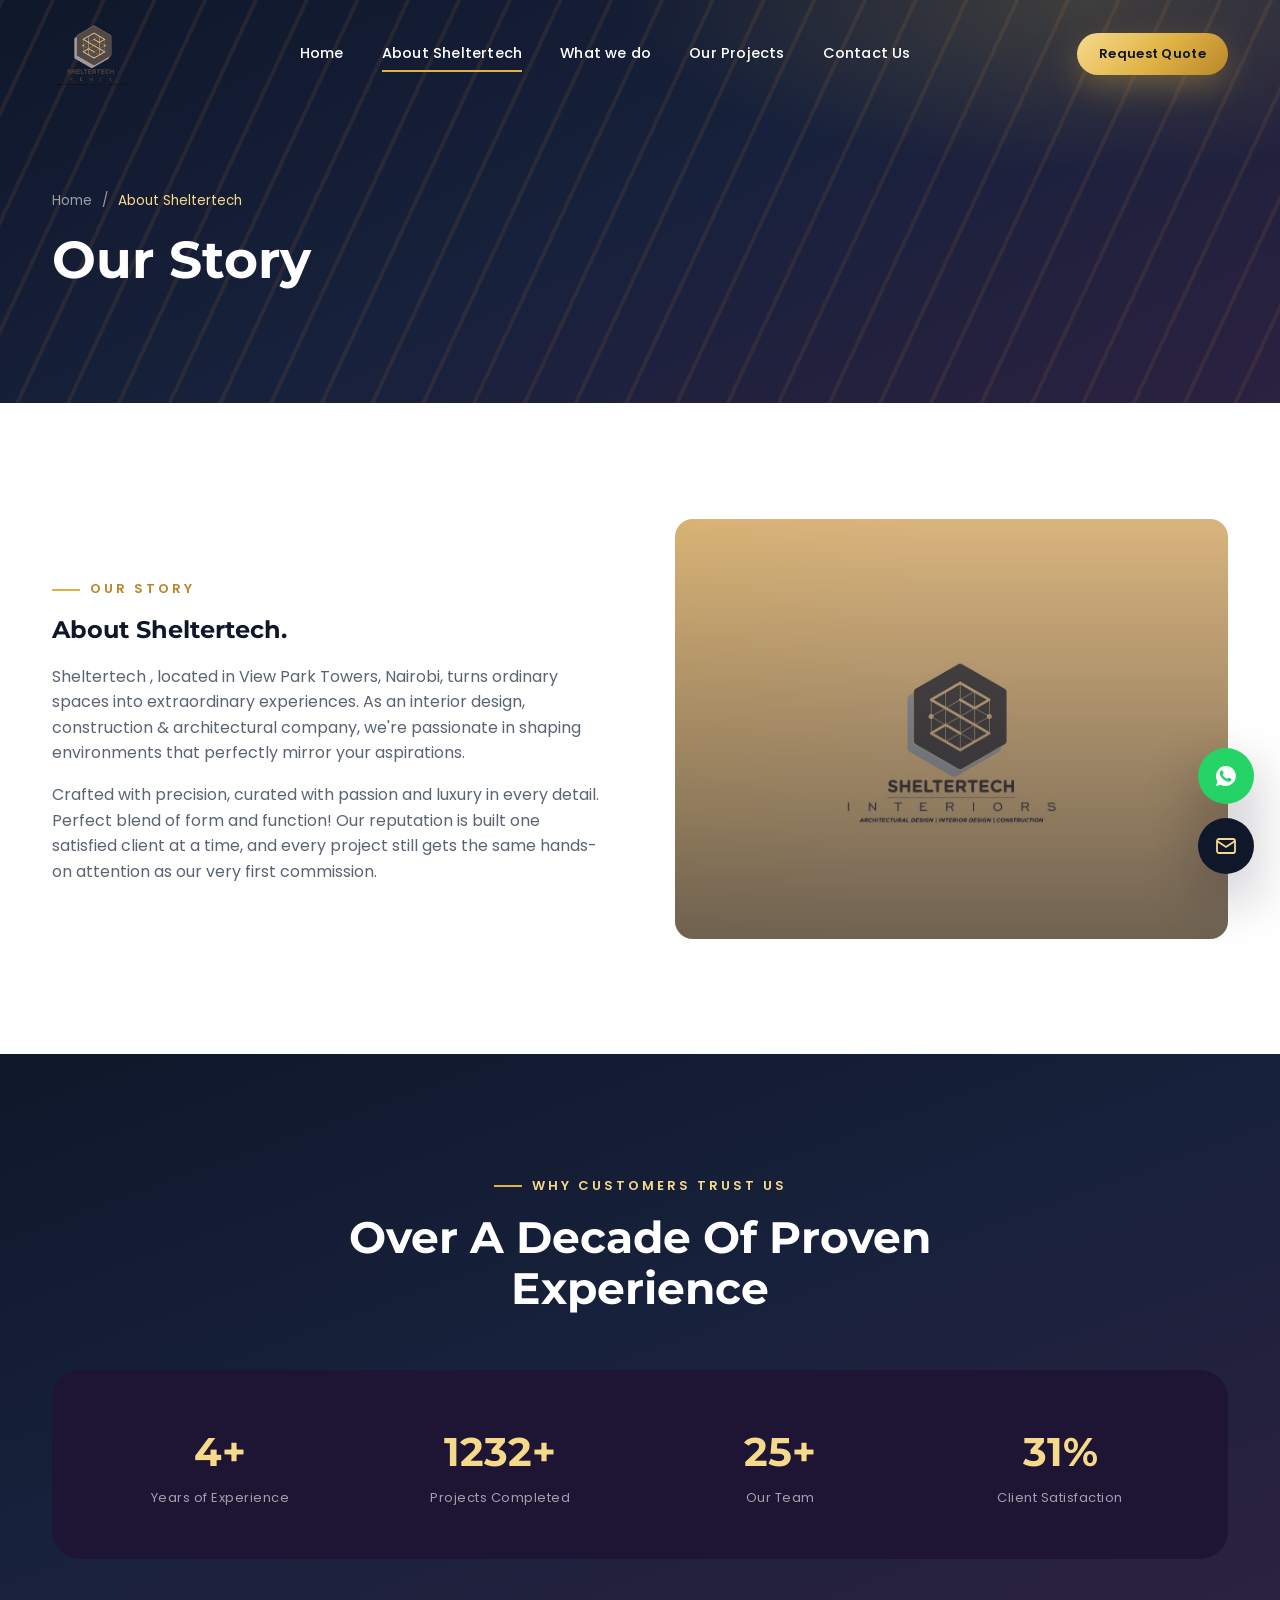
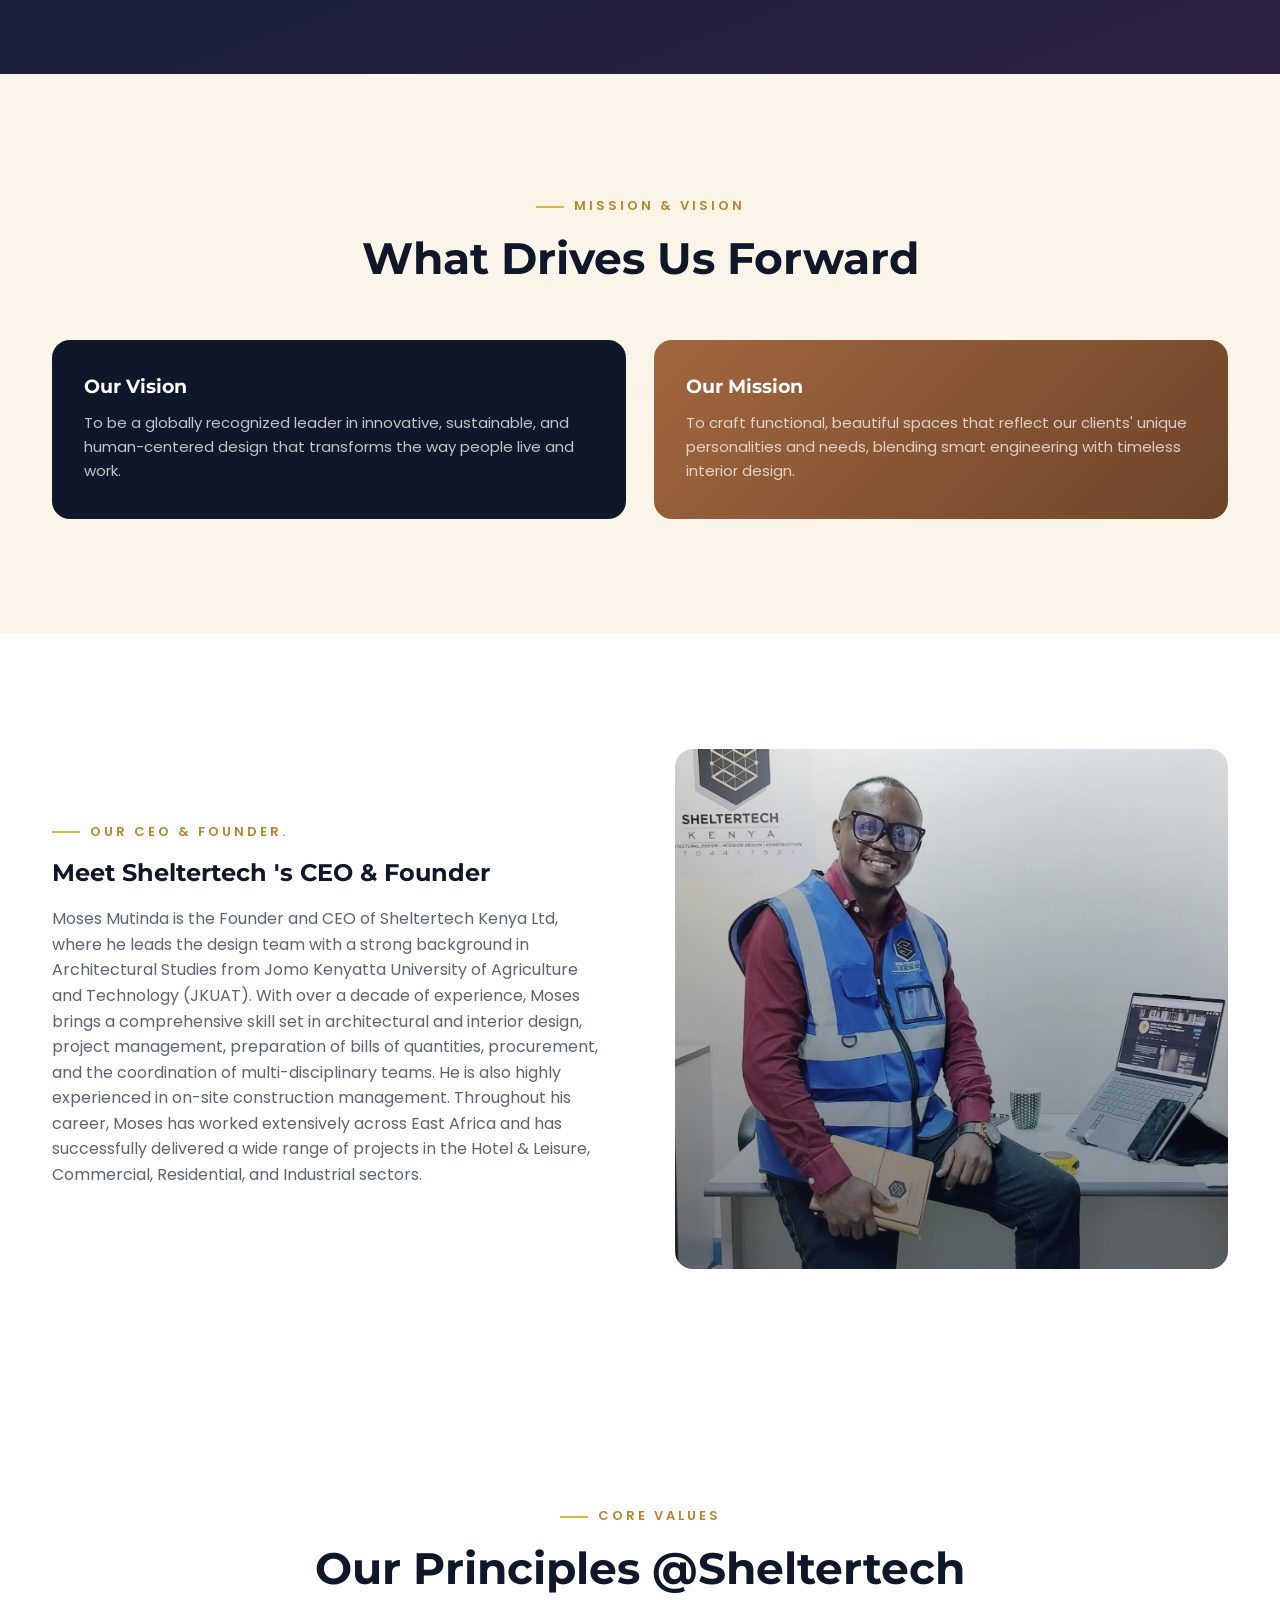
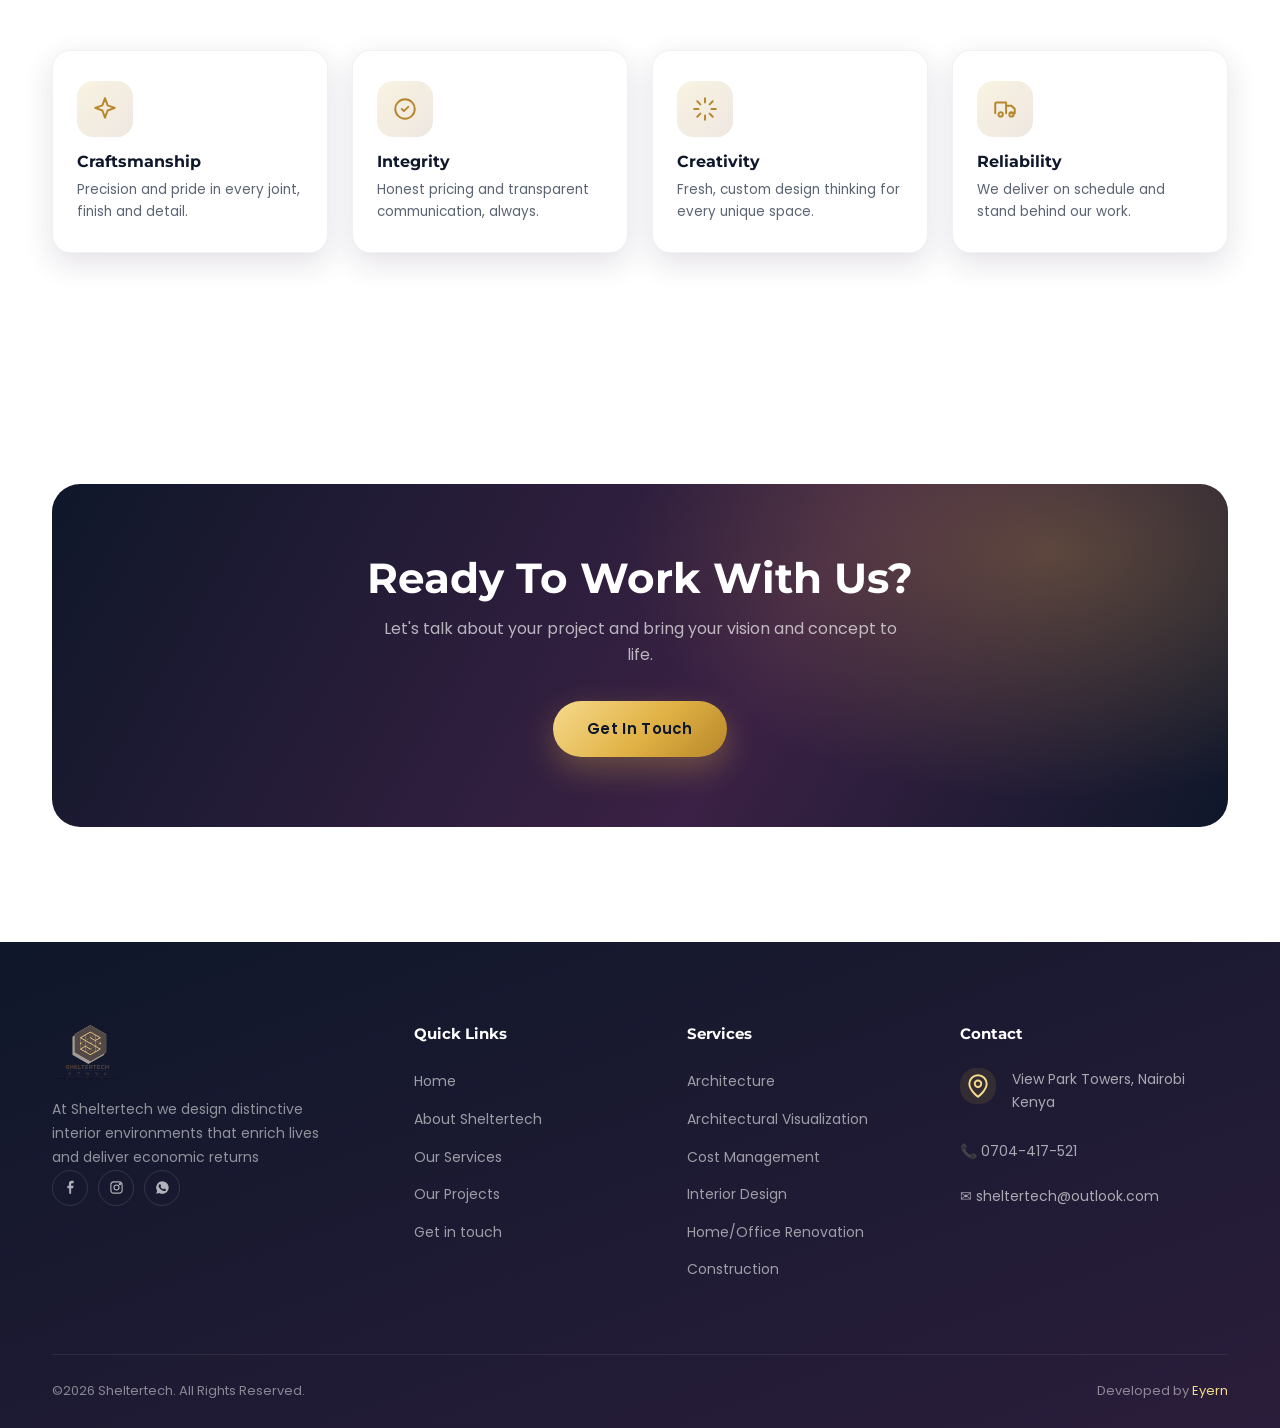
==== about.html @ 9894ec50 "initial commit" ====
<!DOCTYPE html>
<html lang="en">

<head>
  <meta charset="UTF-8">
  <meta name="viewport" content="width=device-width, initial-scale=1.0">
  <title>About Us | Sheltertech Kenya.</title>
  <meta name="description" content="Learn the story, mission, vision and values behind Sheltertech.">
  <link rel="icon" type="image/svg+xml" href="images/logo.png">
  <link rel="preconnect" href="https://fonts.googleapis.com">
  <link
    href="https://fonts.googleapis.com/css2?family=Montserrat:wght@500;600;700;800&family=Poppins:wght@300;400;500;600;700&display=swap"
    rel="stylesheet">
  <link rel="stylesheet" href="style.css">
  <link rel="stylesheet" href="responsive.css">
</head>

<body>

  <div id="preloader" aria-hidden="true">
    <div class="loader-mark"></div>
  </div>

  <!-- HEADER -->
  <header class="site-header">
    <div class="container nav-wrap">
      <a href="index.html" class="brand" aria-label="Sheltertech home">
        <img src="images/logo.png" alt="" class="logo-full">
        <img src="images/logo.png" alt="Sheltertech" class="logo-light">
      </a>
      <nav class="nav-links" id="navLinks">
        <a href="index.html">Home</a>
        <a href="about.html">About Sheltertech</a>
        <a href="services.html">What we do</a>
        <a href="projects.html">Our Projects</a>
        <a href="contact.html">Contact Us</a>
      </nav>
      <div class="nav-cta">
        <a href="contact.html#order" class="btn btn-primary btn-sm">Request Quote</a>
        <button class="hamburger" id="hamburger" aria-label="Toggle menu" aria-expanded="false">
          <span></span><span></span><span></span>
        </button>
      </div>
    </div>
  </header>

  <section class="page-hero">
    <div class="container">
      <div class="breadcrumb"><a href="index.html">Home</a> / <span class="accent">About Sheltertech</span></div>
      <h1>Our Story</h1>
    </div>
  </section>


  <section class="section">
    <div class="container story-grid">
      <div class="reveal">
        <span class="eyebrow">Our Story</span>
        <h2 style="margin-bottom:20px;">About Sheltertech.</h2>
        <p style="color:var(--text-muted);margin-bottom:16px;">Sheltertech , located in View Park Towers, Nairobi, turns
          ordinary spaces into extraordinary experiences. As an interior design, construction & architectural company,
          we're passionate in shaping environments that perfectly mirror your aspirations.
        </p>
        <p style="color:var(--text-muted);">Crafted with precision, curated with passion and luxury in every detail.
          Perfect blend of form and function! Our reputation is built one satisfied client at a time, and every project
          still gets the same hands-on attention as our very first commission.</p>
      </div>
      <div class="reveal reveal-delay-1">
        <div class="tile photo" style="height:420px;background-image:url('images/sheltertech.jpg')">
        </div>
      </div>
    </div>
  </section>

  <section class="section section-dark">
    <div class="container">
      <div class="section-head center">
        <span class="eyebrow">Why Customers Trust Us</span>
        <h2>Over A Decade Of Proven Experience</h2>
      </div>
      <div class="stats-strip">
        <div class="stat"><b data-counter="15" data-suffix="+">0</b><span>Years of Experience</span></div>
        <div class="stat"><b data-counter="3850" data-suffix="+">0</b><span>Projects Completed</span></div>
        <div class="stat"><b data-counter="80" data-suffix="+">0</b><span>Our Team</span></div>
        <div class="stat"><b data-counter="99" data-suffix="%">0</b><span>Client Satisfaction</span></div>
      </div>
    </div>
  </section>

  <section class="section section-light">
    <div class="container">
      <div class="section-head center">
        <span class="eyebrow">Mission &amp; Vision</span>
        <h2>What Drives Us Forward</h2>
      </div>
      <div class="mv-grid">
        <div class="mv-card mission reveal">
          <h3>Our Vision</h3>
          <p>To be a globally recognized leader in innovative, sustainable, and human-centered design that transforms
            the way people live and work.</p>
        </div>
        <div class="mv-card vision reveal reveal-delay-1">
          <h3>Our Mission</h3>
          <p>To craft functional, beautiful spaces that reflect our clients' unique personalities and needs, blending
            smart engineering with timeless interior design.</p>
        </div>
      </div>
    </div>
  </section>

  <section class="section">
    <div class="container story-grid">
      <div class="reveal">
        <span class="eyebrow">Our CEO & Founder.</span>
        <h2 style="margin-bottom:20px;">Meet Sheltertech 's CEO & Founder</h2>
        <p style="color:var(--text-muted);margin-bottom:16px;">Moses Mutinda is the Founder and CEO of Sheltertech Kenya
          Ltd, where he leads the design team with a strong background in Architectural Studies from Jomo Kenyatta
          University of Agriculture and Technology (JKUAT). With over a decade of experience, Moses brings a
          comprehensive skill set in architectural and interior design, project management, preparation of bills of
          quantities, procurement, and the coordination of multi-disciplinary teams. He is also highly experienced in
          on-site construction management. Throughout his career, Moses has worked extensively across East Africa and
          has successfully delivered a wide range of projects in the Hotel & Leisure, Commercial, Residential, and
          Industrial sectors.
        </p>
      </div>
      <div class="reveal reveal-delay-1">
        <div class="tile photo" style="height:520px;background-image:url('images/ceo-1.jpg')">
        </div>
      </div>
    </div>
  </section>

  <section class="section">
    <div class="container">
      <div class="section-head center">
        <span class="eyebrow">Core Values</span>
        <h2>Our Principles @Sheltertech</h2>
      </div>
      <div class="values-grid">
        <div class="value-card reveal">
          <div class="why-icon"><svg viewBox="0 0 24 24" fill="none" stroke="currentColor" stroke-width="1.8"
              stroke-linecap="round" stroke-linejoin="round">
              <path d="M12 2l2.4 6.6L21 11l-6.6 2.4L12 20l-2.4-6.6L3 11l6.6-2.4z" />
            </svg></div>
          <h4>Craftsmanship</h4>
          <p>Precision and pride in every joint, finish and detail.</p>
        </div>
        <div class="value-card reveal reveal-delay-1">
          <div class="why-icon"><svg viewBox="0 0 24 24" fill="none" stroke="currentColor" stroke-width="1.8"
              stroke-linecap="round" stroke-linejoin="round">
              <circle cx="12" cy="12" r="9" />
              <path d="M9 12l2 2 4-4" />
            </svg></div>
          <h4>Integrity</h4>
          <p>Honest pricing and transparent communication, always.</p>
        </div>
        <div class="value-card reveal reveal-delay-2">
          <div class="why-icon"><svg viewBox="0 0 24 24" fill="none" stroke="currentColor" stroke-width="1.8"
              stroke-linecap="round" stroke-linejoin="round">
              <path
                d="M12 2v4M12 18v4M4.9 4.9l2.8 2.8M16.3 16.3l2.8 2.8M2 12h4M18 12h4M4.9 19.1l2.8-2.8M16.3 7.7l2.8-2.8" />
            </svg></div>
          <h4>Creativity</h4>
          <p>Fresh, custom design thinking for every unique space.</p>
        </div>
        <div class="value-card reveal">
          <div class="why-icon"><svg viewBox="0 0 24 24" fill="none" stroke="currentColor" stroke-width="1.8"
              stroke-linecap="round" stroke-linejoin="round">
              <path
                d="M3 16V7a1 1 0 0 1 1-1h9v10M14 9h4l3 3v4h-3M8 19a2 2 0 1 0 0-4 2 2 0 0 0 0 4zM18 19a2 2 0 1 0 0-4 2 2 0 0 0 0 4z" />
            </svg></div>
          <h4>Reliability</h4>
          <p>We deliver on schedule and stand behind our work.</p>
        </div>
      </div>
    </div>
  </section>

  <section class="section">
    <div class="container">
      <div class="cta-banner reveal-zoom">
        <h2>Ready To Work With Us?</h2>
        <p>Let's talk about your project and bring your vision and concept to life.</p>
        <a href="contact.html" class="btn btn-primary">Get In Touch</a>
      </div>
    </div>
  </section>

  <!-- FOOTER -->
  <footer class="site-footer">
    <div class="container">
      <div class="footer-grid">
        <div class="footer-about">
          <img src="images/logo.png" alt="Sheltertech">
          <p>At Sheltertech we design distinctive interior environments that enrich lives and deliver economic returns
          </p>
          <div class="footer-social">
            <a href="https://www.facebook.com/sheltertechkenya/" aria-label="Facebook"><svg viewBox="0 0 24 24" fill="currentColor">
                <path d="M13 22v-9h3l1-4h-4V7c0-1 .3-2 2-2h2V1h-3c-3 0-4.5 2-4.5 4.5V9H7v4h3v9z" />
              </svg></a>
            <a href="https://www.instagram.com/sheltertech_interiors/" aria-label="Instagram"><svg viewBox="0 0 24 24" fill="none" stroke="currentColor"
                stroke-width="1.8">
                <rect x="3" y="3" width="18" height="18" rx="5" />
                <circle cx="12" cy="12" r="4" />
                <circle cx="17.5" cy="6.5" r="1" />
              </svg></a>
            <a href="https://wa.me/254704417521" aria-label="WhatsApp"><svg viewBox="0 0 24 24" fill="currentColor">
                <path
                  d="M12 2a10 10 0 0 0-8.5 15.3L2 22l4.9-1.3A10 10 0 1 0 12 2zm5.6 14.2c-.2.7-1.4 1.3-2 1.4-.5.1-1.2.1-1.9-.1-.4-.1-1-.3-1.7-.6-3-1.3-4.9-4.3-5-4.5-.2-.2-1.2-1.6-1.2-3 0-1.4.7-2.1 1-2.4.3-.3.6-.4.8-.4h.6c.2 0 .4 0 .6.5.2.5.8 1.9.8 2 .1.2.1.3 0 .5-.1.2-.1.3-.3.5l-.4.5c-.1.2-.3.3-.1.6.2.3.8 1.3 1.7 2.1 1.2 1 2.1 1.4 2.4 1.5.3.1.5.1.6-.1l.7-.8c.3-.3.5-.3.8-.2l1.8.9c.2.1.4.2.5.3.1.2.1.9-.1 1.6z" />
              </svg></a>
          </div>
        </div>
        <div class="footer-col">
          <h5>Quick Links</h5>
          <ul>
            <li><a href="index.html">Home</a></li>
            <li><a href="about.html">About Sheltertech</a></li>
            <li><a href="services.html">Our Services</a></li>
            <li><a href="projects.html">Our Projects</a></li>
            <li><a href="contact.html">Get in touch</a></li>
          </ul>
        </div>
        <div class="footer-col">
          <h5>Services</h5>
          <ul>
            <li><a href="services.html">Architecture</a></li>
            <li><a href="services.html">Architectural Visualization</a></li>
            <li><a href="services.html">Cost Management</a></li>
            <li><a href="services.html">Interior Design</a></li>
            <li><a href="services.html">Home/Office Renovation</a></li>
            <li><a href="services.html">Construction</a></li>

          </ul>
        </div>
        <div class="footer-col">
          <h5>Contact</h5>
          <div class="info-row">
            <div class="why-icon" style="width:36px;height:36px;"><svg viewBox="0 0 24 24" fill="none"
                stroke="currentColor" stroke-width="1.8">
                <path d="M20 10c0 6-8 12-8 12s-8-6-8-12a8 8 0 0 1 16 0z" />
                <circle cx="12" cy="10" r="3" />
              </svg></div>
            <p>View Park Towers, Nairobi Kenya</p>
          </div>
          <div class="info-row">
            <p>📞 0704-417-521<br><br>✉   sheltertech@outlook.com</p>
          </div>
        </div>
      </div>
      <div class="footer-bottom">
        <span>©2026 Sheltertech. All Rights Reserved.</span>
        <span class="credit">Developed by <a href="tel:+254722424220">Eyern</a></span>
      </div>
    </div>
  </footer>

  <!-- FLOATING BUTTONS -->
  <div class="fab-stack">
    <a class="fab fab-whatsapp" href="https://wa.me/254704417521" target="_blank" rel="noopener"
      aria-label="Chat on WhatsApp">
      <span class="fab-tooltip">Chat on WhatsApp</span>
      <svg viewBox="0 0 24 24" fill="currentColor">
        <path
          d="M12 2a10 10 0 0 0-8.5 15.3L2 22l4.9-1.3A10 10 0 1 0 12 2zm5.6 14.2c-.2.7-1.4 1.3-2 1.4-.5.1-1.2.1-1.9-.1-.4-.1-1-.3-1.7-.6-3-1.3-4.9-4.3-5-4.5-.2-.2-1.2-1.6-1.2-3 0-1.4.7-2.1 1-2.4.3-.3.6-.4.8-.4h.6c.2 0 .4 0 .6.5.2.5.8 1.9.8 2 .1.2.1.3 0 .5-.1.2-.1.3-.3.5l-.4.5c-.1.2-.3.3-.1.6.2.3.8 1.3 1.7 2.1 1.2 1 2.1 1.4 2.4 1.5.3.1.5.1.6-.1l.7-.8c.3-.3.5-.3.8-.2l1.8.9c.2.1.4.2.5.3.1.2.1.9-.1 1.6z" />
      </svg>
    </a>
    <a class="fab fab-email" href="mailto:sheltertech@outlook.com" aria-label="Email us">
      <span class="fab-tooltip">Email Us</span>
      <svg viewBox="0 0 24 24" fill="none" stroke="currentColor" stroke-width="1.8">
        <rect x="3" y="5" width="18" height="14" rx="2" />
        <path d="M3 7l9 6 9-6" />
      </svg>
    </a>
  </div>

  <script src="script.js"></script>
</body>

</html>
---- style.css ----
/* =====================================================================
   SKY FURNITURES & INTERIOR — MAIN STYLESHEET
   Design tokens: Dark Navy / Walnut Brown / Gold / Light
   Fonts: Montserrat (display) + Poppins (body)
   ===================================================================== */

:root {
  /* ---- Brand colors ---- */
  --primary: #0F172A;
  --secondary: #1E1433;
  --accent: #E0B144;
  --accent-light: #F6DA8C;
  --accent-dark: #B8862A;
  --wood: #A2673F;
  --wood-dark: #6E4429;
  --plum: #3B2145;
  --emerald: #1C4B43;
  --light: #FBF4E8;
  --white: #FFFFFF;
  --text-dark: #1F2937;
  --text-muted: #5B6472;

  /* ---- Elevation / glass ---- */
  --glass-bg: rgba(255, 255, 255, 0.08);
  --glass-border: rgba(224, 177, 68, 0.22);
  --shadow-soft: 0 10px 30px rgba(59, 33, 69, 0.14);
  --shadow-lift: 0 22px 55px rgba(15, 10, 30, 0.32);
  --shadow-gold: 0 12px 32px rgba(224, 177, 68, 0.32);

  /* ---- Radii / spacing ---- */
  --radius-sm: 10px;
  --radius-md: 18px;
  --radius-lg: 28px;
  --radius-pill: 999px;
  --gap-section: clamp(64px, 9vw, 130px);
  --container: 1240px;

  /* ---- Type ---- */
  --font-display: 'Montserrat', sans-serif;
  --font-body: 'Poppins', sans-serif;

  --ease: cubic-bezier(.16, .84, .44, 1);
}

/* ---------------------------------------------------------------------
   RESET
--------------------------------------------------------------------- */
*,
*::before,
*::after {
  box-sizing: border-box;
  margin: 0;
  padding: 0;
}

html {
  scroll-behavior: smooth;
}

body {
  font-family: var(--font-body);
  color: var(--text-dark);
  background: var(--white);
  line-height: 1.6;
  overflow-x: hidden;
  -webkit-font-smoothing: antialiased;
}

img {
  max-width: 100%;
  display: block;
}

a {
  text-decoration: none;
  color: inherit;
}

ul {
  list-style: none;
}

button {
  font-family: inherit;
  border: none;
  cursor: pointer;
  background: none;
}

input,
textarea,
select {
  font-family: inherit;
}

h1,
h2,
h3,
h4 {
  font-family: var(--font-display);
  color: var(--primary);
  line-height: 1.15;
  font-weight: 700;
}

.container {
  max-width: var(--container);
  margin: 0 auto;
  padding: 0 32px;
}

/* visible keyboard focus */
a:focus-visible,
button:focus-visible,
input:focus-visible,
textarea:focus-visible,
select:focus-visible {
  outline: 2px solid var(--accent);
  outline-offset: 3px;
  border-radius: 4px;
}

@media (prefers-reduced-motion: reduce) {

  *,
  *::before,
  *::after {
    animation-duration: 0.001ms !important;
    animation-iteration-count: 1 !important;
    transition-duration: 0.001ms !important;
    scroll-behavior: auto !important;
  }
}

/* ---------------------------------------------------------------------
   UTILITIES
--------------------------------------------------------------------- */
.section {
  padding: var(--gap-section) 0;
}

.section-dark {
  background: linear-gradient(160deg, var(--primary) 0%, #17213b 45%, var(--plum) 130%);
  color: var(--light);
}

.section-dark h2,
.section-dark h3 {
  color: var(--white);
}

.section-light {
  background: var(--light);
}

.eyebrow {
  display: inline-flex;
  align-items: center;
  gap: 10px;
  font-family: var(--font-body);
  font-size: 13px;
  font-weight: 600;
  letter-spacing: 3px;
  text-transform: uppercase;
  color: var(--accent-dark);
  margin-bottom: 16px;
}

.eyebrow::before {
  content: "";
  width: 28px;
  height: 2px;
  background: var(--accent);
  display: inline-block;
}

.section-dark .eyebrow {
  color: var(--accent-light);
}

.section-head {
  max-width: 680px;
  margin-bottom: 56px;
}

.section-head.center {
  margin-left: auto;
  margin-right: auto;
  text-align: center;
}

.section-head h2 {
  font-size: clamp(30px, 4vw, 44px);
  margin-bottom: 16px;
}

.section-head p {
  color: var(--text-muted);
  font-size: 17px;
}

.section-dark .section-head p {
  color: rgba(245, 245, 245, 0.72);
}

.btn {
  display: inline-flex;
  align-items: center;
  justify-content: center;
  gap: 10px;
  padding: 16px 34px;
  border-radius: var(--radius-pill);
  font-weight: 600;
  font-size: 15px;
  letter-spacing: 0.3px;
  transition: transform .35s var(--ease), box-shadow .35s var(--ease), background .35s var(--ease), color .35s var(--ease);
  position: relative;
  overflow: hidden;
  white-space: nowrap;
}

.btn-primary {
  background: linear-gradient(135deg, var(--accent-light), var(--accent) 55%, var(--accent-dark));
  color: var(--primary);
  box-shadow: var(--shadow-gold);
}

.btn-primary:hover {
  transform: translateY(-3px);
  box-shadow: 0 20px 44px rgba(224, 177, 68, 0.42);
}

.btn-outline {
  border: 1.5px solid rgba(245, 245, 245, 0.35);
  color: var(--white);
  background: rgba(255, 255, 255, 0.04);
}

.btn-outline:hover {
  border-color: var(--accent);
  background: rgba(212, 175, 55, 0.1);
  transform: translateY(-3px);
}

.btn-dark {
  background: var(--primary);
  color: var(--white);
}

.btn-dark:hover {
  transform: translateY(-3px);
  box-shadow: var(--shadow-lift);
}

.btn-sm {
  padding: 11px 22px;
  font-size: 13px;
}

/* ripple */
.btn .ripple {
  position: absolute;
  border-radius: 50%;
  transform: scale(0);
  background: rgba(255, 255, 255, 0.5);
  animation: ripple .6s var(--ease);
  pointer-events: none;
}

@keyframes ripple {
  to {
    transform: scale(3.2);
    opacity: 0;
  }
}

.divider-wood {
  width: 100%;
  height: 34px;
  background: url("data:image/svg+xml,%3Csvg xmlns='http://www.w3.org/2000/svg' viewBox='0 0 1200 40' preserveAspectRatio='none'%3E%3Cpath d='M0 20 Q150 4 300 20 T600 20 T900 20 T1200 20' stroke='%23D4AF37' stroke-width='1.4' fill='none' opacity='0.55'/%3E%3Cpath d='M0 26 Q150 12 300 26 T600 26 T900 26 T1200 26' stroke='%238B5E3C' stroke-width='1' fill='none' opacity='0.4'/%3E%3C/svg%3E") center/cover no-repeat;
  opacity: 0.9;
}

.reveal {
  opacity: 0;
  transform: translateY(36px);
  transition: opacity .8s var(--ease), transform .8s var(--ease);
}

.reveal.in-view {
  opacity: 1;
  transform: translateY(0);
}

.reveal-zoom {
  opacity: 0;
  transform: scale(.92);
  transition: opacity .8s var(--ease), transform .8s var(--ease);
}

.reveal-zoom.in-view {
  opacity: 1;
  transform: scale(1);
}

.reveal-delay-1.in-view {
  transition-delay: .12s;
}

.reveal-delay-2.in-view {
  transition-delay: .24s;
}

.reveal-delay-3.in-view {
  transition-delay: .36s;
}

/* placeholder "photo" tiles built from CSS — no external images needed */
.tile {
  position: relative;
  border-radius: var(--radius-md);
  overflow: hidden;
  background: linear-gradient(145deg, #1a2740, #0c1424);
  display: flex;
  align-items: flex-end;
}

.tile::before {
  content: "";
  position: absolute;
  inset: 0;
  background:
    radial-gradient(120% 80% at 15% 0%, rgba(212, 175, 55, 0.18), transparent 55%),
    repeating-linear-gradient(100deg, rgba(139, 94, 60, 0.18) 0 3px, transparent 3px 26px);
}

.tile .tile-icon {
  position: absolute;
  inset: 0;
  display: flex;
  align-items: center;
  justify-content: center;
  opacity: .9;
}

.tile .tile-icon svg {
  width: 34%;
  max-width: 150px;
  stroke: var(--accent);
  opacity: .55;
}

.tile .tile-label {
  position: relative;
  z-index: 1;
  padding: 20px 22px;
  font-family: var(--font-display);
  color: var(--white);
  font-weight: 600;
  letter-spacing: 0.4px;
  background: linear-gradient(to top, rgba(0, 0, 0, 0.55), transparent);
  width: 100%;
}

/* photo tiles: real photography with the same premium framing as CSS placeholders */
.tile.photo {
  background-size: cover;
  background-position: center;
  transition: transform .6s var(--ease);
}

.tile.photo::before {
  background:
    linear-gradient(180deg, rgba(15, 23, 42, 0.05) 0%, rgba(15, 23, 42, 0.55) 100%),
    linear-gradient(100deg, rgba(224, 177, 68, 0.14) 0%, transparent 40%);
}

.tile.photo .tile-icon {
  display: none;
}

a .tile.photo,
.masonry-item:hover .tile.photo,
.product-card:hover .tile.photo {
  transform: scale(1.06);
}

.tile.photo {
  overflow: hidden;
}

/* ---------------------------------------------------------------------
   PRELOADER
--------------------------------------------------------------------- */
#preloader {
  position: fixed;
  inset: 0;
  z-index: 9999;
  background: var(--primary);
  display: flex;
  align-items: center;
  justify-content: center;
  transition: opacity .6s ease, visibility .6s ease;
}

#preloader.hidden {
  opacity: 0;
  visibility: hidden;
}

.loader-mark {
  width: 64px;
  height: 64px;
  position: relative;
}

.loader-mark::before,
.loader-mark::after {
  content: "";
  position: absolute;
  inset: 0;
  border-radius: 50%;
  border: 2px solid transparent;
}

.loader-mark::before {
  border-top-color: var(--accent);
  animation: spin 1s linear infinite;
}

.loader-mark::after {
  border-bottom-color: rgba(212, 175, 55, 0.3);
  animation: spin 1.6s linear infinite reverse;
}

@keyframes spin {
  to {
    transform: rotate(360deg);
  }
}

/* ---------------------------------------------------------------------
   HEADER / NAV
--------------------------------------------------------------------- */
.site-header {
  position: fixed;
  top: 0;
  left: 0;
  width: 100%;
  z-index: 1000;
  padding: 22px 0;
  transition: padding .4s var(--ease), background .4s var(--ease), box-shadow .4s var(--ease);
}

.site-header .nav-wrap {
  display: flex;
  align-items: center;
  justify-content: space-between;
}

.brand {
  display: flex;
  align-items: center;
  gap: 10px;
}

.brand img {
  height: 64px;
  width: auto;
  transition: height .4s var(--ease);
}

.brand .logo-full {
  display: block;
}

.brand .logo-light {
  display: none;
}

.nav-links {
  display: flex;
  align-items: center;
  gap: 38px;
}

.nav-links a {
  font-size: 14.5px;
  font-weight: 500;
  color: var(--white);
  position: relative;
  padding: 6px 0;
  letter-spacing: .2px;
}

.nav-links a::after {
  content: "";
  position: absolute;
  left: 0;
  bottom: 0;
  width: 0;
  height: 2px;
  background: var(--accent);
  transition: width .35s var(--ease);
}

.nav-links a:hover::after,
.nav-links a.active::after {
  width: 100%;
}

.nav-links a.active {
  color: var(--accent-light);
}

.nav-cta {
  display: flex;
  align-items: center;
  gap: 18px;
}

.hamburger {
  display: none;
  flex-direction: column;
  gap: 5px;
  width: 30px;
  z-index: 1200;
}

.hamburger span {
  height: 2px;
  width: 100%;
  background: var(--white);
  transition: transform .35s var(--ease), opacity .35s var(--ease);
}

.site-header.scrolled {
  background: rgba(15, 23, 42, 0.92);
  backdrop-filter: blur(14px);
  box-shadow: 0 8px 30px rgba(0, 0, 0, 0.25);
  padding: 12px 0;
}

.site-header.scrolled .brand img {
  height: 52px;
}

.site-header:not(.scrolled) .nav-links a {
  color: var(--white);
}

.site-header.on-light:not(.scrolled) .nav-links a,
.site-header.on-light:not(.scrolled) .hamburger span {
  color: var(--primary);
}

.site-header.on-light:not(.scrolled) .hamburger span {
  background: var(--primary);
}

.site-header:not(.on-light):not(.scrolled) .brand .logo-full {
  display: none;
}

.site-header:not(.on-light):not(.scrolled) .brand .logo-light {
  display: block;
}

.site-header.scrolled .brand .logo-full {
  display: none;
}

.site-header.scrolled .brand .logo-light {
  display: block;
}

.site-header.on-light.scrolled .brand .logo-light {
  display: none;
}

.site-header.on-light.scrolled .brand .logo-full {
  display: block;
}

.hamburger span {
  background: var(--white);
}

/* mobile menu */
@media(max-width:920px) {
  .hamburger {
    display: flex;
  }

  .nav-links {
    position: fixed;
    top: 0;
    right: 0;
    height: 100vh;
    width: min(78vw, 340px);
    background: var(--primary);
    flex-direction: column;
    justify-content: center;
    gap: 30px;
    padding: 40px;
    transform: translateX(100%);
    transition: transform .5s var(--ease);
  }

  .nav-links.open {
    transform: translateX(0);
    box-shadow: -20px 0 50px rgba(0, 0, 0, .35);
  }

  .nav-links a {
    color: var(--white) !important;
    font-size: 18px;
  }

  .nav-cta .btn-primary {
    display: none;
  }

  .nav-links.open::after {
    content: "";
  }

  body.menu-open {
    overflow: hidden;
  }

  .hamburger.active span:nth-child(1) {
    transform: translateY(7px) rotate(45deg);
  }

  .hamburger.active span:nth-child(2) {
    opacity: 0;
  }

  .hamburger.active span:nth-child(3) {
    transform: translateY(-7px) rotate(-45deg);
  }
}

/* ---------------------------------------------------------------------
   HERO + SLIDESHOW
--------------------------------------------------------------------- */
.hero {
  position: relative;
  min-height: 100vh;
  display: flex;
  align-items: center;
  overflow: hidden;
  background: var(--primary);
  color: var(--white);
}

.hero-slides {
  position: absolute;
  inset: 0;
  z-index: 0;
}

.hero-slide {
  position: absolute;
  inset: 0;
  opacity: 0;
  transform: scale(1.08);
  transition: opacity 1.4s var(--ease);
}

.hero-slide.active {
  opacity: 1;
  z-index: 1;
  animation: kenburns 9s ease-in-out forwards;
}

@keyframes kenburns {
  0% {
    transform: scale(1.1) translate(0, 0);
  }

  100% {
    transform: scale(1) translate(-1%, -1%);
  }
}

.hero-slide .slide-bg {
  position: absolute;
  inset: 0;
  background-size: cover;
  background-position: center;
}

.hero-slide .slide-bg::before {
  content: "";
  position: absolute;
  inset: 0;
  background:
    radial-gradient(120% 90% at 80% 0%, rgba(224, 177, 68, 0.16), transparent 55%),
    linear-gradient(150deg, rgba(15, 23, 42, 0.55), rgba(59, 33, 69, 0.55) 60%, rgba(15, 23, 42, 0.75));
}

.hero-slide .slide-bg::after {
  content: "";
  position: absolute;
  inset: 0;
  background-image: repeating-linear-gradient(115deg, rgba(224, 177, 68, 0.08) 0 4px, transparent 4px 46px);
  mix-blend-mode: overlay;
}

.hero-overlay {
  position: absolute;
  inset: 0;
  background: linear-gradient(180deg, rgba(15, 23, 42, 0.35), rgba(15, 23, 42, 0.92) 82%);
  z-index: 1;
}

.hero-content {
  position: relative;
  z-index: 2;
  padding-top: 80px;
  width: 100%;
}

.hero-grid {
  display: grid;
  grid-template-columns: 1.15fr .85fr;
  gap: 60px;
  align-items: center;
}

.hero-tag {
  display: inline-flex;
  align-items: center;
  gap: 10px;
  padding: 9px 18px;
  border: 1px solid rgba(212, 175, 55, 0.4);
  border-radius: var(--radius-pill);
  font-size: 13px;
  letter-spacing: 2px;
  text-transform: uppercase;
  color: var(--accent-light);
  background: rgba(212, 175, 55, 0.08);
  margin-bottom: 26px;
}

.hero h1 {
  font-size: clamp(38px, 5.4vw, 64px);
  font-weight: 700;
  color: var(--white);
  margin-bottom: 22px;
}

.hero h1 .type-cursor {
  display: inline-block;
  width: 3px;
  background: var(--accent);
  margin-left: 4px;
  animation: blink 1s steps(1) infinite;
}

@keyframes blink {
  50% {
    opacity: 0;
  }
}

.hero p.lead {
  font-size: 18px;
  color: rgba(245, 245, 245, 0.78);
  max-width: 560px;
  margin-bottom: 36px;
}

.hero-actions {
  display: flex;
  gap: 18px;
  flex-wrap: wrap;
  margin-bottom: 56px;
}

.hero-stats {
  display: flex;
  gap: 44px;
  flex-wrap: wrap;
}

.stat b {
  display: block;
  font-family: var(--font-display);
  font-size: 32px;
  color: var(--accent-light);
}

.stat span {
  font-size: 13px;
  color: rgba(245, 245, 245, 0.62);
  letter-spacing: .5px;
}

/* floating product card + slide dots */
.hero-visual {
  position: relative;
  height: 520px;
}

.floating-card {
  position: absolute;
  background: var(--glass-bg);
  border: 1px solid var(--glass-border);
  backdrop-filter: blur(16px);
  border-radius: var(--radius-md);
  padding: 20px;
  box-shadow: var(--shadow-lift);
  animation: floaty 6s ease-in-out infinite;
}

.floating-card.card-1 {
  top: 6%;
  left: 4%;
  width: 230px;
  animation-delay: 0s;
}

.floating-card.card-2 {
  bottom: 10%;
  right: 2%;
  width: 210px;
  animation-delay: 1.4s;
}

.floating-card.card-3 {
  top: 42%;
  right: 20%;
  width: 150px;
  animation-delay: .7s;
  padding: 14px;
}

@keyframes floaty {

  0%,
  100% {
    transform: translateY(0);
  }

  50% {
    transform: translateY(-16px);
  }
}

.floating-card .fc-icon {
  width: 38px;
  height: 38px;
  border-radius: 10px;
  background: linear-gradient(135deg, var(--accent-light), var(--accent-dark));
  display: flex;
  align-items: center;
  justify-content: center;
  margin-bottom: 12px;
}

.floating-card .fc-icon svg {
  width: 20px;
  height: 20px;
  stroke: var(--primary);
}

.floating-card h4 {
  color: var(--white);
  font-size: 15px;
  margin-bottom: 4px;
}

.floating-card p {
  color: rgba(245, 245, 245, 0.6);
  font-size: 12.5px;
}

.slide-dots {
  position: absolute;
  bottom: 14px;
  left: 0;
  display: flex;
  gap: 10px;
  z-index: 3;
}

.slide-dots button {
  width: 34px;
  height: 4px;
  border-radius: 2px;
  background: rgba(255, 255, 255, 0.28);
  transition: background .35s var(--ease), width .35s var(--ease);
}

.slide-dots button.active {
  background: var(--accent);
  width: 52px;
}

.scroll-indicator {
  position: absolute;
  bottom: 26px;
  left: 50%;
  transform: translateX(-50%);
  z-index: 3;
  display: flex;
  flex-direction: column;
  align-items: center;
  gap: 8px;
  color: rgba(245, 245, 245, 0.55);
  font-size: 11px;
  letter-spacing: 2px;
  text-transform: uppercase;
}

.scroll-indicator .mouse {
  width: 22px;
  height: 36px;
  border: 1.5px solid rgba(245, 245, 245, 0.4);
  border-radius: 12px;
  position: relative;
}

.scroll-indicator .mouse::before {
  content: "";
  position: absolute;
  top: 6px;
  left: 50%;
  translate: -50% 0;
  width: 3px;
  height: 8px;
  border-radius: 2px;
  background: var(--accent);
  animation: scrolldown 1.6s ease-in-out infinite;
}

@keyframes scrolldown {
  0% {
    opacity: 1;
    top: 6px;
  }

  100% {
    opacity: 0;
    top: 18px;
  }
}

@media(max-width:980px) {
  .hero-grid {
    grid-template-columns: 1fr;
  }

  .hero-visual {
    height: 340px;
    margin-top: 20px;
  }
}

/* ---------------------------------------------------------------------
   ABOUT PREVIEW
--------------------------------------------------------------------- */
.about-preview .grid2 {
  display: grid;
  grid-template-columns: .9fr 1.1fr;
  gap: 70px;
  align-items: center;
}

.about-visual {
  position: relative;
}

.about-visual .tile {
  height: 440px;
}

.about-visual .badge-float {
  position: absolute;
  bottom: -30px;
  left: -30px;
  background: var(--white);
  border-radius: var(--radius-md);
  padding: 22px 26px;
  box-shadow: var(--shadow-lift);
  display: flex;
  align-items: center;
  gap: 16px;
}

.badge-float b {
  font-family: var(--font-display);
  font-size: 30px;
  color: var(--accent-dark);
}

.badge-float span {
  font-size: 12.5px;
  color: var(--text-muted);
  display: block;
  max-width: 110px;
}

.about-copy p {
  color: var(--text-muted);
  margin-bottom: 18px;
  font-size: 16px;
}

.about-copy .signature {
  font-family: var(--font-display);
  font-style: italic;
  color: var(--wood);
  margin: 24px 0;
  font-size: 18px;
}

@media(max-width:900px) {
  .about-preview .grid2 {
    grid-template-columns: 1fr;
    gap: 80px 0;
  }

  .about-visual .badge-float {
    position: static;
    margin-top: 22px;
    width: fit-content;
  }
}

/* ---------------------------------------------------------------------
   WHY CHOOSE US
--------------------------------------------------------------------- */
.why-grid {
  display: grid;
  grid-template-columns: repeat(3, 1fr);
  gap: 28px;
}

.why-card {
  background: var(--white);
  border-radius: var(--radius-md);
  padding: 34px 28px;
  box-shadow: var(--shadow-soft);
  transition: transform .4s var(--ease), box-shadow .4s var(--ease);
  border: 1px solid rgba(15, 23, 42, 0.05);
}

.why-card:hover {
  transform: translateY(-8px);
  box-shadow: var(--shadow-lift);
}

.why-icon {
  width: 56px;
  height: 56px;
  border-radius: 16px;
  display: flex;
  align-items: center;
  justify-content: center;
  background: linear-gradient(135deg, rgba(212, 175, 55, 0.15), rgba(139, 94, 60, 0.15));
  margin-bottom: 20px;
}

.why-icon svg {
  width: 26px;
  height: 26px;
  stroke: var(--accent-dark);
}

.why-card h3 {
  font-size: 19px;
  margin-bottom: 10px;
}

.why-card p {
  color: var(--text-muted);
  font-size: 14.5px;
}

@media(max-width:900px) {
  .why-grid {
    grid-template-columns: repeat(2, 1fr);
  }
}

@media(max-width:560px) {
  .why-grid {
    grid-template-columns: 1fr;
  }
}

/* ---------------------------------------------------------------------
   SERVICES CARDS (home preview + services page)
--------------------------------------------------------------------- */
.services-grid {
  display: grid;
  grid-template-columns: repeat(3, 1fr);
  gap: 28px;
}

.service-card {
  position: relative;
  background: var(--primary);
  border-radius: var(--radius-md);
  padding: 36px 30px;
  overflow: hidden;
  color: var(--white);
  transition: transform .45s var(--ease), box-shadow .45s var(--ease);
}

.service-card::before {
  content: "";
  position: absolute;
  inset: 0;
  opacity: 0;
  background: linear-gradient(135deg, rgba(212, 175, 55, 0.22), transparent 60%);
  transition: opacity .45s var(--ease);
}

.service-card:hover {
  transform: translateY(-8px);
  box-shadow: var(--shadow-lift);
}

.service-card:hover::before {
  opacity: 1;
}

.service-icon {
  width: 52px;
  height: 52px;
  border-radius: 14px;
  background: rgba(212, 175, 55, 0.12);
  border: 1px solid rgba(212, 175, 55, 0.3);
  display: flex;
  align-items: center;
  justify-content: center;
  margin-bottom: 22px;
  position: relative;
  z-index: 1;
}

.service-icon svg {
  width: 24px;
  height: 24px;
  stroke: var(--accent-light);
}

.service-card h3 {
  color: var(--white);
  font-size: 18px;
  margin-bottom: 10px;
  position: relative;
  z-index: 1;
}

.service-card p {
  color: rgba(245, 245, 245, 0.62);
  font-size: 14px;
  position: relative;
  z-index: 1;
}

.service-card .num {
  position: absolute;
  top: 24px;
  right: 28px;
  font-family: var(--font-display);
  font-size: 13px;
  color: rgba(212, 175, 55, 0.5);
  letter-spacing: 1px;
}

.services-full-grid {
  display: grid;
  grid-template-columns: repeat(3, 1fr);
  gap: 24px;
}

.service-mini {
  background: var(--white);
  border-radius: var(--radius-sm);
  padding: 26px 22px;
  border: 1px solid rgba(15, 23, 42, 0.06);
  box-shadow: var(--shadow-soft);
  display: flex;
  gap: 16px;
  align-items: flex-start;
  transition: transform .35s var(--ease), border-color .35s var(--ease);
}

.service-mini:hover {
  transform: translateY(-6px);
  border-color: rgba(212, 175, 55, 0.5);
}

.service-mini .mini-icon {
  flex: none;
  width: 44px;
  height: 44px;
  border-radius: 12px;
  background: linear-gradient(135deg, rgba(212, 175, 55, 0.15), rgba(139, 94, 60, 0.15));
  display: flex;
  align-items: center;
  justify-content: center;
}

.service-mini .mini-icon svg {
  width: 20px;
  height: 20px;
  stroke: var(--wood-dark);
}

.service-mini h4 {
  font-size: 15.5px;
  margin-bottom: 6px;
}

.service-mini p {
  font-size: 13.5px;
  color: var(--text-muted);
}

@media(max-width:980px) {

  .services-grid,
  .services-full-grid {
    grid-template-columns: repeat(2, 1fr);
  }
}

@media(max-width:600px) {

  .services-grid,
  .services-full-grid {
    grid-template-columns: 1fr;
  }
}

/* ---------------------------------------------------------------------
   FEATURED FURNITURE / PRODUCT CARDS
--------------------------------------------------------------------- */
.product-scroller {
  display: grid;
  grid-template-columns: repeat(4, 1fr);
  gap: 26px;
}

.product-card {
  border-radius: var(--radius-md);
  overflow: hidden;
  background: var(--white);
  box-shadow: var(--shadow-soft);
  transition: transform .4s var(--ease), box-shadow .4s var(--ease);
}

.product-card:hover {
  transform: translateY(-8px);
  box-shadow: var(--shadow-lift);
}

.product-card .tile {
  height: 200px;
}

.product-card .p-body {
  padding: 22px;
}

.product-card h4 {
  font-size: 16.5px;
  margin-bottom: 6px;
}

.product-card p {
  font-size: 13.5px;
  color: var(--text-muted);
  margin-bottom: 16px;
}

@media(max-width:980px) {
  .product-scroller {
    grid-template-columns: repeat(2, 1fr);
  }
}

@media(max-width:560px) {
  .product-scroller {
    grid-template-columns: 1fr;
  }
}

/* ---------------------------------------------------------------------
   INTERIOR SHOWCASE
--------------------------------------------------------------------- */
.showcase-grid {
  display: grid;
  grid-template-columns: repeat(4, 1fr);
  grid-auto-rows: 150px;
  gap: 18px;
}

.showcase-grid .tile {
  border-radius: var(--radius-md);
}

.showcase-grid .g-a {
  grid-column: span 2;
  grid-row: span 2;
}

.showcase-grid .g-b {
  grid-column: span 2;
  grid-row: span 1;
}

.showcase-grid .g-c {
  grid-column: span 1;
  grid-row: span 1;
}

@media(max-width:900px) {
  .showcase-grid {
    grid-template-columns: repeat(2, 1fr);
    grid-auto-rows: 150px;
  }

  .showcase-grid .g-a {
    grid-column: span 2;
    grid-row: span 2;
  }

  .showcase-grid .g-b,
  .showcase-grid .g-c {
    grid-column: span 1;
  }
}

/* ---------------------------------------------------------------------
   PROCESS TIMELINE
--------------------------------------------------------------------- */
.process-track {
  display: grid;
  grid-template-columns: repeat(5, 1fr);
  gap: 20px;
  position: relative;
}

.process-track::before {
  content: "";
  position: absolute;
  top: 26px;
  left: 8%;
  right: 8%;
  height: 2px;
  background: repeating-linear-gradient(90deg, rgba(212, 175, 55, 0.5) 0 10px, transparent 10px 18px);
}

.process-step {
  position: relative;
  text-align: center;
}

.process-num {
  width: 54px;
  height: 54px;
  border-radius: 50%;
  margin: 0 auto 20px;
  background: linear-gradient(135deg, var(--accent-light), var(--accent-dark));
  color: var(--primary);
  display: flex;
  align-items: center;
  justify-content: center;
  font-family: var(--font-display);
  font-weight: 700;
  font-size: 18px;
  position: relative;
  z-index: 1;
  box-shadow: var(--shadow-gold);
}

.process-step h4 {
  font-size: 15.5px;
  margin-bottom: 8px;
  color: var(--white);
}

.process-step p {
  font-size: 13px;
  color: rgba(245, 245, 245, 0.6);
}

@media(max-width:900px) {
  .process-track {
    grid-template-columns: repeat(2, 1fr);
  }

  .process-track::before {
    display: none;
  }
}

@media(max-width:560px) {
  .process-track {
    grid-template-columns: 1fr;
  }
}

/* ---------------------------------------------------------------------
   TESTIMONIALS
--------------------------------------------------------------------- */
.testimonial-slider {
  max-width: 760px;
  margin: 0 auto;
  position: relative;
  text-align: center;
  overflow: hidden;
}

.t-track {
  display: flex;
  transition: transform .6s var(--ease);
}

.t-slide {
  flex: 0 0 100%;
  padding: 0 12px;
}

.t-quote {
  font-size: 20px;
  font-family: var(--font-display);
  font-weight: 500;
  color: var(--primary);
  line-height: 1.5;
  margin-bottom: 26px;
}

.t-avatar {
  width: 60px;
  height: 60px;
  border-radius: 50%;
  margin: 0 auto 14px;
  background: linear-gradient(135deg, var(--wood), var(--accent-dark));
  display: flex;
  align-items: center;
  justify-content: center;
  color: var(--white);
  font-family: var(--font-display);
  font-weight: 700;
}

.t-name {
  font-weight: 600;
  font-size: 15px;
}

.t-role {
  font-size: 13px;
  color: var(--text-muted);
}

.t-stars {
  color: var(--accent);
  letter-spacing: 2px;
  margin-bottom: 16px;
}

.t-nav {
  display: flex;
  justify-content: center;
  gap: 12px;
  margin-top: 36px;
}

.t-nav button {
  width: 44px;
  height: 44px;
  border-radius: 50%;
  border: 1px solid rgba(15, 23, 42, 0.15);
  display: flex;
  align-items: center;
  justify-content: center;
  transition: .3s var(--ease);
}

.t-nav button:hover {
  background: var(--primary);
  border-color: var(--primary);
  color: var(--white);
}

.t-nav button svg {
  width: 18px;
  height: 18px;
}

/* ---------------------------------------------------------------------
   FAQ ACCORDION
--------------------------------------------------------------------- */
.faq-list {
  max-width: 820px;
  margin: 0 auto;
}

.faq-item {
  border-bottom: 1px solid rgba(15, 23, 42, 0.1);
}

.faq-q {
  width: 100%;
  display: flex;
  justify-content: space-between;
  align-items: center;
  padding: 24px 4px;
  text-align: left;
  font-family: var(--font-display);
  font-weight: 600;
  font-size: 16.5px;
  color: var(--primary);
}

.faq-q .plus {
  flex: none;
  width: 28px;
  height: 28px;
  border-radius: 50%;
  border: 1px solid rgba(212, 175, 55, 0.5);
  display: flex;
  align-items: center;
  justify-content: center;
  position: relative;
  transition: transform .4s var(--ease);
}

.faq-q .plus::before,
.faq-q .plus::after {
  content: "";
  position: absolute;
  background: var(--accent-dark);
}

.faq-q .plus::before {
  width: 10px;
  height: 1.6px;
}

.faq-q .plus::after {
  width: 1.6px;
  height: 10px;
  transition: transform .3s var(--ease);
}

.faq-item.open .faq-q .plus::after {
  transform: rotate(90deg);
  opacity: 0;
}

.faq-item.open .faq-q .plus {
  transform: rotate(180deg);
}

.faq-a {
  max-height: 0;
  overflow: hidden;
  transition: max-height .45s var(--ease);
}

.faq-a p {
  padding: 0 4px 24px;
  color: var(--text-muted);
  font-size: 14.5px;
  max-width: 640px;
}

/* ---------------------------------------------------------------------
   CTA BANNER
--------------------------------------------------------------------- */
.cta-banner {
  position: relative;
  border-radius: var(--radius-lg);
  overflow: hidden;
  background: linear-gradient(120deg, var(--primary), var(--plum) 60%, var(--primary));
  padding: 70px 60px;
  text-align: center;
  color: var(--white);
}

.cta-banner::before {
  content: "";
  position: absolute;
  inset: 0;
  background: radial-gradient(60% 120% at 85% 20%, rgba(224, 177, 68, 0.28), transparent 60%);
}

.cta-banner h2 {
  color: var(--white);
  font-size: clamp(28px, 4vw, 42px);
  margin-bottom: 14px;
  position: relative;
}

.cta-banner p {
  color: rgba(245, 245, 245, 0.7);
  margin-bottom: 34px;
  position: relative;
  max-width: 520px;
  margin-left: auto;
  margin-right: auto;
}

.cta-banner .btn {
  position: relative;
}

/* ---------------------------------------------------------------------
   PAGE HERO (inner pages)
--------------------------------------------------------------------- */
.page-hero {
  position: relative;
  padding: 190px 0 100px;
  background: linear-gradient(155deg, var(--primary) 0%, #17213b 50%, var(--plum) 140%);
  color: var(--white);
  overflow: hidden;
}

.page-hero::before {
  content: "";
  position: absolute;
  inset: 0;
  background:
    radial-gradient(60% 70% at 85% 0%, rgba(224, 177, 68, 0.2), transparent 60%),
    repeating-linear-gradient(115deg, rgba(162, 103, 63, 0.14) 0 4px, transparent 4px 46px);
}

.page-hero .container {
  position: relative;
}

.breadcrumb {
  display: flex;
  gap: 10px;
  align-items: center;
  font-size: 13.5px;
  color: rgba(245, 245, 245, 0.6);
  margin-bottom: 18px;
}

.breadcrumb .accent {
  color: var(--accent-light);
}

.page-hero h1 {
  color: var(--white);
  font-size: clamp(32px, 5vw, 52px);
  margin-bottom: 14px;
}

.page-hero p {
  color: rgba(245, 245, 245, 0.68);
  max-width: 560px;
  font-size: 16.5px;
}

/* ---------------------------------------------------------------------
   ABOUT PAGE
--------------------------------------------------------------------- */
.values-grid {
  display: grid;
  grid-template-columns: repeat(4, 1fr);
  gap: 24px;
}

.value-card {
  background: var(--white);
  border-radius: var(--radius-md);
  padding: 30px 24px;
  border: 1px solid rgba(15, 23, 42, 0.06);
  box-shadow: var(--shadow-soft);
  transition: transform .35s var(--ease);
}

.value-card:hover {
  transform: translateY(-6px);
}

.value-card .why-icon {
  margin-bottom: 16px;
}

.value-card h4 {
  font-size: 16px;
  margin-bottom: 8px;
}

.value-card p {
  font-size: 13.5px;
  color: var(--text-muted);
}

@media(max-width:900px) {
  .values-grid {
    grid-template-columns: repeat(2, 1fr);
  }
}

@media(max-width:560px) {
  .values-grid {
    grid-template-columns: 1fr;
  }
}

.mv-grid {
  display: grid;
  grid-template-columns: 1fr 1fr;
  gap: 28px;
  margin-top: 40px;
}

.mv-card {
  padding: 36px 32px;
  border-radius: var(--radius-md);
}

.mv-card.mission {
  background: var(--primary);
  color: var(--white);
}

.mv-card.vision {
  background: linear-gradient(135deg, var(--wood), var(--wood-dark));
  color: var(--white);
}

.mv-card h3 {
  color: var(--white);
  margin-bottom: 14px;
}

.mv-card p {
  color: rgba(245, 245, 245, 0.78);
  font-size: 15px;
}

@media(max-width:768px) {
  .mv-grid {
    grid-template-columns: 1fr;
  }
}

.stats-strip {
  display: grid;
  grid-template-columns: repeat(4, 1fr);
  gap: 24px;
  background: var(--secondary);
  border-radius: var(--radius-lg);
  padding: 50px 40px;
  color: var(--white);
}

.stats-strip .stat {
  text-align: center;
}

.stats-strip .stat b {
  font-size: 40px;
}

@media(max-width:768px) {
  .stats-strip {
    grid-template-columns: repeat(2, 1fr);
  }
}

.story-grid {
  display: grid;
  grid-template-columns: 1fr 1fr;
  gap: 70px;
  align-items: center;
}

@media(max-width:900px) {
  .story-grid {
    grid-template-columns: 1fr;
  }
}

/* ---------------------------------------------------------------------
   GALLERY PAGE
--------------------------------------------------------------------- */
.gallery-filters {
  display: flex;
  flex-wrap: wrap;
  gap: 12px;
  margin-bottom: 44px;
}

.filter-btn {
  padding: 10px 22px;
  border-radius: var(--radius-pill);
  border: 1px solid rgba(15, 23, 42, 0.12);
  font-size: 13.5px;
  font-weight: 500;
  color: var(--text-muted);
  transition: .35s var(--ease);
}

.filter-btn:hover {
  border-color: var(--accent);
  color: var(--primary);
}

.filter-btn.active {
  background: var(--primary);
  color: var(--white);
  border-color: var(--primary);
}

.masonry {
  columns: 4 220px;
  column-gap: 20px;
}

.masonry-item {
  break-inside: avoid;
  margin-bottom: 20px;
  border-radius: var(--radius-md);
  overflow: hidden;
  position: relative;
  cursor: zoom-in;
  transition: opacity .4s var(--ease);
}

.masonry-item .tile {
  width: 100%;
}

.masonry-item.hide {
  display: none;
}

.masonry-item .m-overlay {
  position: absolute;
  inset: 0;
  background: linear-gradient(0deg, rgba(15, 23, 42, 0.75), transparent 55%);
  opacity: 0;
  transition: opacity .35s var(--ease);
  display: flex;
  align-items: flex-end;
  padding: 18px;
  color: var(--white);
}

.masonry-item:hover .m-overlay {
  opacity: 1;
}

.masonry-item:hover .tile-icon svg {
  transform: scale(1.1);
}

.masonry-item .m-overlay span {
  font-family: var(--font-display);
  font-weight: 600;
  font-size: 14.5px;
}

@media(max-width:1100px) {
  .masonry {
    columns: 3 200px;
  }
}

@media(max-width:700px) {
  .masonry {
    columns: 2 160px;
  }
}

@media(max-width:460px) {
  .masonry {
    columns: 1;
  }
}

/* lightbox */
.lightbox {
  position: fixed;
  inset: 0;
  background: rgba(9, 13, 23, 0.94);
  z-index: 3000;
  display: flex;
  align-items: center;
  justify-content: center;
  opacity: 0;
  visibility: hidden;
  transition: opacity .4s var(--ease), visibility .4s var(--ease);
}

.lightbox.open {
  opacity: 1;
  visibility: visible;
}

.lightbox-inner {
  width: min(720px, 88vw);
}

.lightbox-inner .tile {
  height: min(60vh, 480px);
  width: 100%;
  border-radius: var(--radius-md);
}

.lightbox-caption {
  color: var(--white);
  text-align: center;
  margin-top: 18px;
  font-family: var(--font-display);
}

.lightbox-close {
  position: absolute;
  top: 28px;
  right: 32px;
  width: 46px;
  height: 46px;
  border-radius: 50%;
  background: rgba(255, 255, 255, 0.08);
  color: var(--white);
  display: flex;
  align-items: center;
  justify-content: center;
  font-size: 22px;
  transition: .3s var(--ease);
}

.lightbox-close:hover {
  background: var(--accent);
  color: var(--primary);
}

.lightbox-arrow {
  position: absolute;
  top: 50%;
  translate: 0 -50%;
  width: 52px;
  height: 52px;
  border-radius: 50%;
  background: rgba(255, 255, 255, 0.08);
  color: var(--white);
  display: flex;
  align-items: center;
  justify-content: center;
  transition: .3s var(--ease);
}

.lightbox-arrow:hover {
  background: var(--accent);
  color: var(--primary);
}

.lightbox-arrow.prev {
  left: 24px;
}

.lightbox-arrow.next {
  right: 24px;
}

/* ---------------------------------------------------------------------
   CONTACT PAGE
--------------------------------------------------------------------- */
.contact-grid {
  display: grid;
  grid-template-columns: .9fr 1.1fr;
  gap: 56px;
}

.contact-info-card {
  background: var(--primary);
  color: var(--white);
  border-radius: var(--radius-lg);
  padding: 44px 36px;
}

.contact-info-card h3 {
  color: var(--white);
  margin-bottom: 26px;
}

.info-row {
  display: flex;
  gap: 16px;
  margin-bottom: 26px;
  align-items: flex-start;
}

.info-row .why-icon {
  background: rgba(212, 175, 55, 0.12);
  flex: none;
}

.info-row .why-icon svg {
  stroke: var(--accent-light);
}

.info-row h4 {
  font-size: 14.5px;
  color: var(--white);
  margin-bottom: 4px;
}

.info-row p {
  font-size: 14px;
  color: rgba(245, 245, 245, 0.65);
}

.hours-list {
  margin-top: 30px;
  border-top: 1px solid rgba(255, 255, 255, 0.1);
  padding-top: 24px;
}

.hours-row {
  display: flex;
  justify-content: space-between;
  font-size: 13.5px;
  color: rgba(245, 245, 245, 0.7);
  padding: 6px 0;
}

.hours-row b {
  color: var(--white);
  font-weight: 500;
}

.social-row {
  display: flex;
  gap: 12px;
  margin-top: 26px;
}

.social-row a {
  width: 40px;
  height: 40px;
  border-radius: 50%;
  border: 1px solid rgba(255, 255, 255, 0.15);
  display: flex;
  align-items: center;
  justify-content: center;
  transition: .3s var(--ease);
}

.social-row a:hover {
  background: var(--accent);
  border-color: var(--accent);
  color: var(--primary);
}

.social-row svg {
  width: 17px;
  height: 17px;
}

.map-placeholder {
  margin-top: 24px;
  height: 170px;
  border-radius: var(--radius-md);
  background: repeating-linear-gradient(45deg, rgba(255, 255, 255, 0.05) 0 10px, rgba(255, 255, 255, 0.02) 10px 20px);
  border: 1px dashed rgba(255, 255, 255, 0.2);
  display: flex;
  align-items: center;
  justify-content: center;
  color: rgba(245, 245, 245, 0.55);
  font-size: 13px;
  gap: 8px;
}

.map-embed {
  margin-top: 24px;
  height: 220px;
  border-radius: var(--radius-md);
  overflow: hidden;
  border: 1px solid rgba(255, 255, 255, 0.15);
  filter: saturate(0.85) contrast(1.05);
}

.map-embed iframe {
  width: 100%;
  height: 100%;
  border: 0;
  display: block;
}

.footer-map-embed {
  height: 130px;
  border-radius: var(--radius-sm);
  overflow: hidden;
  margin-top: 6px;
  border: 1px solid rgba(255, 255, 255, 0.12);
  filter: saturate(0.85) contrast(1.05);
}

.footer-map-embed iframe {
  width: 100%;
  height: 100%;
  border: 0;
  display: block;
}

form .form-row {
  display: grid;
  grid-template-columns: 1fr 1fr;
  gap: 20px;
  margin-bottom: 20px;
}

.field {
  display: flex;
  flex-direction: column;
  gap: 8px;
  margin-bottom: 20px;
}

.field label {
  font-size: 13.5px;
  font-weight: 500;
  color: var(--primary);
}

.field input,
.field select,
.field textarea {
  padding: 15px 18px;
  border-radius: var(--radius-sm);
  border: 1.5px solid rgba(15, 23, 42, 0.12);
  font-size: 14.5px;
  color: var(--text-dark);
  transition: border-color .3s var(--ease), box-shadow .3s var(--ease);
  background: var(--white);
}

.field input:focus,
.field select:focus,
.field textarea:focus {
  border-color: var(--accent);
  box-shadow: 0 0 0 4px rgba(212, 175, 55, 0.14);
  outline: none;
}

.field textarea {
  resize: vertical;
  min-height: 120px;
}

.field.error input,
.field.error select,
.field.error textarea {
  border-color: #D64545;
}

.field .err-msg {
  font-size: 12px;
  color: #D64545;
  display: none;
}

.field.error .err-msg {
  display: block;
}

.contact-form-card {
  background: var(--white);
  border-radius: var(--radius-lg);
  padding: 44px 40px;
  box-shadow: var(--shadow-soft);
  border: 1px solid rgba(15, 23, 42, 0.05);
}

@media(max-width:900px) {
  .contact-grid {
    grid-template-columns: 1fr;
  }

  form .form-row {
    grid-template-columns: 1fr;
  }

  .contact-form-card {
    padding: 32px 24px;
  }
}

/* ---------------------------------------------------------------------
   ORDER FORM SECTION
--------------------------------------------------------------------- */
.order-card {
  background: var(--white);
  border-radius: var(--radius-lg);
  padding: 48px 44px;
  box-shadow: var(--shadow-lift);
  border: 1px solid rgba(15, 23, 42, 0.05);
  max-width: 960px;
  margin: 0 auto;
}

@media(max-width:768px) {
  .order-card {
    padding: 30px 22px;
  }
}

/* success popup / toast */
.success-popup {
  position: fixed;
  top: 20px;
  right: 20px;
  z-index: 4000;
  background: var(--white);
  border-radius: var(--radius-md);
  padding: 22px 26px;
  box-shadow: var(--shadow-lift);
  display: flex;
  gap: 16px;
  align-items: flex-start;
  max-width: 340px;
  transform: translateX(120%);
  opacity: 0;
  transition: transform .5s var(--ease), opacity .5s var(--ease);
}

.success-popup.show {
  transform: translateX(0);
  opacity: 1;
}

.success-popup .sp-icon {
  flex: none;
  width: 40px;
  height: 40px;
  border-radius: 50%;
  background: rgba(34, 197, 94, 0.15);
  display: flex;
  align-items: center;
  justify-content: center;
}

.success-popup .sp-icon svg {
  width: 20px;
  height: 20px;
  stroke: #16A34A;
}

.success-popup h5 {
  font-size: 15px;
  margin-bottom: 4px;
}

.success-popup p {
  font-size: 13px;
  color: var(--text-muted);
}

.success-popup .sp-close {
  position: absolute;
  top: 10px;
  right: 12px;
  font-size: 16px;
  color: var(--text-muted);
}

.popup-overlay {
  position: fixed;
  inset: 0;
  background: rgba(15, 23, 42, 0.6);
  z-index: 3900;
  opacity: 0;
  visibility: hidden;
  transition: .4s var(--ease);
}

.popup-overlay.show {
  opacity: 1;
  visibility: visible;
}

.modal-success {
  position: fixed;
  top: 50%;
  left: 50%;
  translate: -50% -50%;
  z-index: 4000;
  background: var(--white);
  border-radius: var(--radius-lg);
  padding: 48px 42px;
  text-align: center;
  width: min(420px, 88vw);
  opacity: 0;
  visibility: hidden;
  scale: .9;
  transition: opacity .4s var(--ease), visibility .4s var(--ease), scale .4s var(--ease);
}

.modal-success.show {
  opacity: 1;
  visibility: visible;
  scale: 1;
}

.modal-success .sp-icon {
  width: 64px;
  height: 64px;
  margin: 0 auto 20px;
  background: rgba(34, 197, 94, 0.12);
}

.modal-success .sp-icon svg {
  width: 30px;
  height: 30px;
}

.modal-success h3 {
  margin-bottom: 10px;
}

.modal-success p {
  color: var(--text-muted);
  margin-bottom: 26px;
  font-size: 14.5px;
}

/* ---------------------------------------------------------------------
   FLOATING ACTION BUTTONS
--------------------------------------------------------------------- */
.fab-stack {
  position: fixed;
  right: 26px;
  bottom: 26px;
  display: flex;
  flex-direction: column;
  gap: 14px;
  z-index: 900;
}

.fab {
  width: 56px;
  height: 56px;
  border-radius: 50%;
  display: flex;
  align-items: center;
  justify-content: center;
  box-shadow: var(--shadow-lift);
  transition: transform .35s var(--ease);
  position: relative;
}

.fab:hover {
  transform: translateY(-4px) scale(1.05);
}

.fab svg {
  width: 24px;
  height: 24px;
}

.fab-whatsapp {
  background: #25D366;
  color: var(--white);
}

.fab-email {
  background: var(--primary);
  color: var(--accent-light);
}

.fab-top {
  background: var(--white);
  color: var(--primary);
  border: 1px solid rgba(15, 23, 42, 0.1);
  opacity: 0;
  visibility: hidden;
  transform: translateY(10px);
}

.fab-top.show {
  opacity: 1;
  visibility: visible;
  transform: translateY(0);
}

.fab-tooltip {
  position: absolute;
  right: 66px;
  top: 50%;
  translate: 0 -50%;
  background: var(--primary);
  color: var(--white);
  padding: 6px 12px;
  border-radius: 6px;
  font-size: 12px;
  white-space: nowrap;
  opacity: 0;
  pointer-events: none;
  transition: opacity .3s var(--ease);
}

.fab:hover .fab-tooltip {
  opacity: 1;
}

/* ---------------------------------------------------------------------
   FOOTER
--------------------------------------------------------------------- */
.site-footer {
  background: linear-gradient(160deg, var(--primary), var(--plum) 160%);
  color: rgba(245, 245, 245, 0.7);
  padding-top: 80px;
}

.footer-grid {
  display: grid;
  grid-template-columns: 1.4fr 1fr 1fr 1.2fr;
  gap: 50px;
  padding-bottom: 60px;
}

.footer-about img {
  height: 58px;
  margin-bottom: 18px;
}

.footer-about p {
  font-size: 14px;
  line-height: 1.7;
  color: rgba(245, 245, 245, 0.55);
  max-width: 280px;
}

.footer-col h5 {
  color: var(--white);
  font-size: 15px;
  margin-bottom: 22px;
  font-family: var(--font-display);
}

.footer-col ul li {
  margin-bottom: 12px;
}

.footer-col a {
  font-size: 14px;
  color: rgba(245, 245, 245, 0.6);
  transition: color .3s var(--ease);
}

.footer-col a:hover {
  color: var(--accent-light);
}

.footer-col .info-row {
  margin-bottom: 16px;
}

.footer-map {
  height: 110px;
  border-radius: var(--radius-sm);
  margin-top: 6px;
  background: repeating-linear-gradient(45deg, rgba(255, 255, 255, 0.05) 0 10px, rgba(255, 255, 255, 0.02) 10px 20px);
  border: 1px dashed rgba(255, 255, 255, 0.15);
  display: flex;
  align-items: center;
  justify-content: center;
  font-size: 12px;
  color: rgba(245, 245, 245, 0.5);
}

.footer-bottom {
  border-top: 1px solid rgba(255, 255, 255, 0.08);
  padding: 26px 0;
  display: flex;
  justify-content: space-between;
  align-items: center;
  flex-wrap: wrap;
  gap: 14px;
  font-size: 13px;
  color: rgba(245, 245, 245, 0.5);
}

.footer-social {
  display: flex;
  gap: 10px;
}

.footer-social a {
  width: 36px;
  height: 36px;
  border-radius: 50%;
  border: 1px solid rgba(255, 255, 255, 0.12);
  display: flex;
  align-items: center;
  justify-content: center;
  transition: .3s var(--ease);
}

.footer-social a:hover {
  background: var(--accent);
  border-color: var(--accent);
  color: var(--primary);
}

.footer-social svg {
  width: 15px;
  height: 15px;
}

.footer-bottom .credit a {
  color: var(--accent-light);
}

@media(max-width:980px) {
  .footer-grid {
    grid-template-columns: 1fr 1fr;
  }
}

@media(max-width:560px) {
  .footer-grid {
    grid-template-columns: 1fr;
  }
}

/* counter animation helper class present in HTML already handled via JS */
---- responsive.css ----
/* =====================================================================
   RESPONSIVE.CSS — breakpoint refinements layered on top of style.css
   ===================================================================== */

/* Large screens */
@media(min-width:1600px){
  .container{max-width:1400px;}
}

/* Laptop */
@media(max-width:1200px){
  .container{padding:0 26px;}
  .hero-grid{gap:40px;}
}

/* Tablet */
@media(max-width:1024px){
  :root{--gap-section: clamp(52px,8vw,90px);}
  .services-grid,.product-scroller{grid-template-columns:repeat(2,1fr);}
  .stats-strip{padding:36px 24px;}
}

/* Small tablet / large phone */
@media(max-width:768px){
  .section-head{margin-bottom:40px;}
  .about-preview .grid2,.story-grid,.mv-grid,.contact-grid{grid-template-columns:1fr;}
  .hero-actions{gap:12px;}
  .hero-stats{gap:26px;}
  .cta-banner{padding:50px 26px;}
  .values-grid,.why-grid{grid-template-columns:1fr 1fr;}
  .footer-grid{gap:36px;}
}

/* Mobile */
@media(max-width:600px){
  .container{padding:0 20px;}
  .section{padding:56px 0;}
  .hero{min-height:auto;padding-top:120px;padding-bottom:60px;}
  .hero-content{padding-top:20px;}
  .hero h1{font-size:32px;}
  .hero p.lead{font-size:15.5px;}
  .btn{padding:14px 26px;font-size:14px;}
  .services-grid,.services-full-grid,.product-scroller,.values-grid,.why-grid{grid-template-columns:1fr;}
  .process-track{grid-template-columns:1fr;}
  .footer-bottom{flex-direction:column;text-align:center;}
  .fab-stack{right:16px;bottom:16px;}
  .fab{width:50px;height:50px;}
  .lightbox-arrow{width:42px;height:42px;}
  .lightbox-arrow.prev{left:10px;}
  .lightbox-arrow.next{right:10px;}
  .order-card,.contact-form-card{padding:26px 18px;}
}

/* Landscape phones */
@media(max-height:480px) and (orientation:landscape){
  .hero{min-height:auto;padding:130px 0 60px;}
  .nav-links{padding:24px;}
}
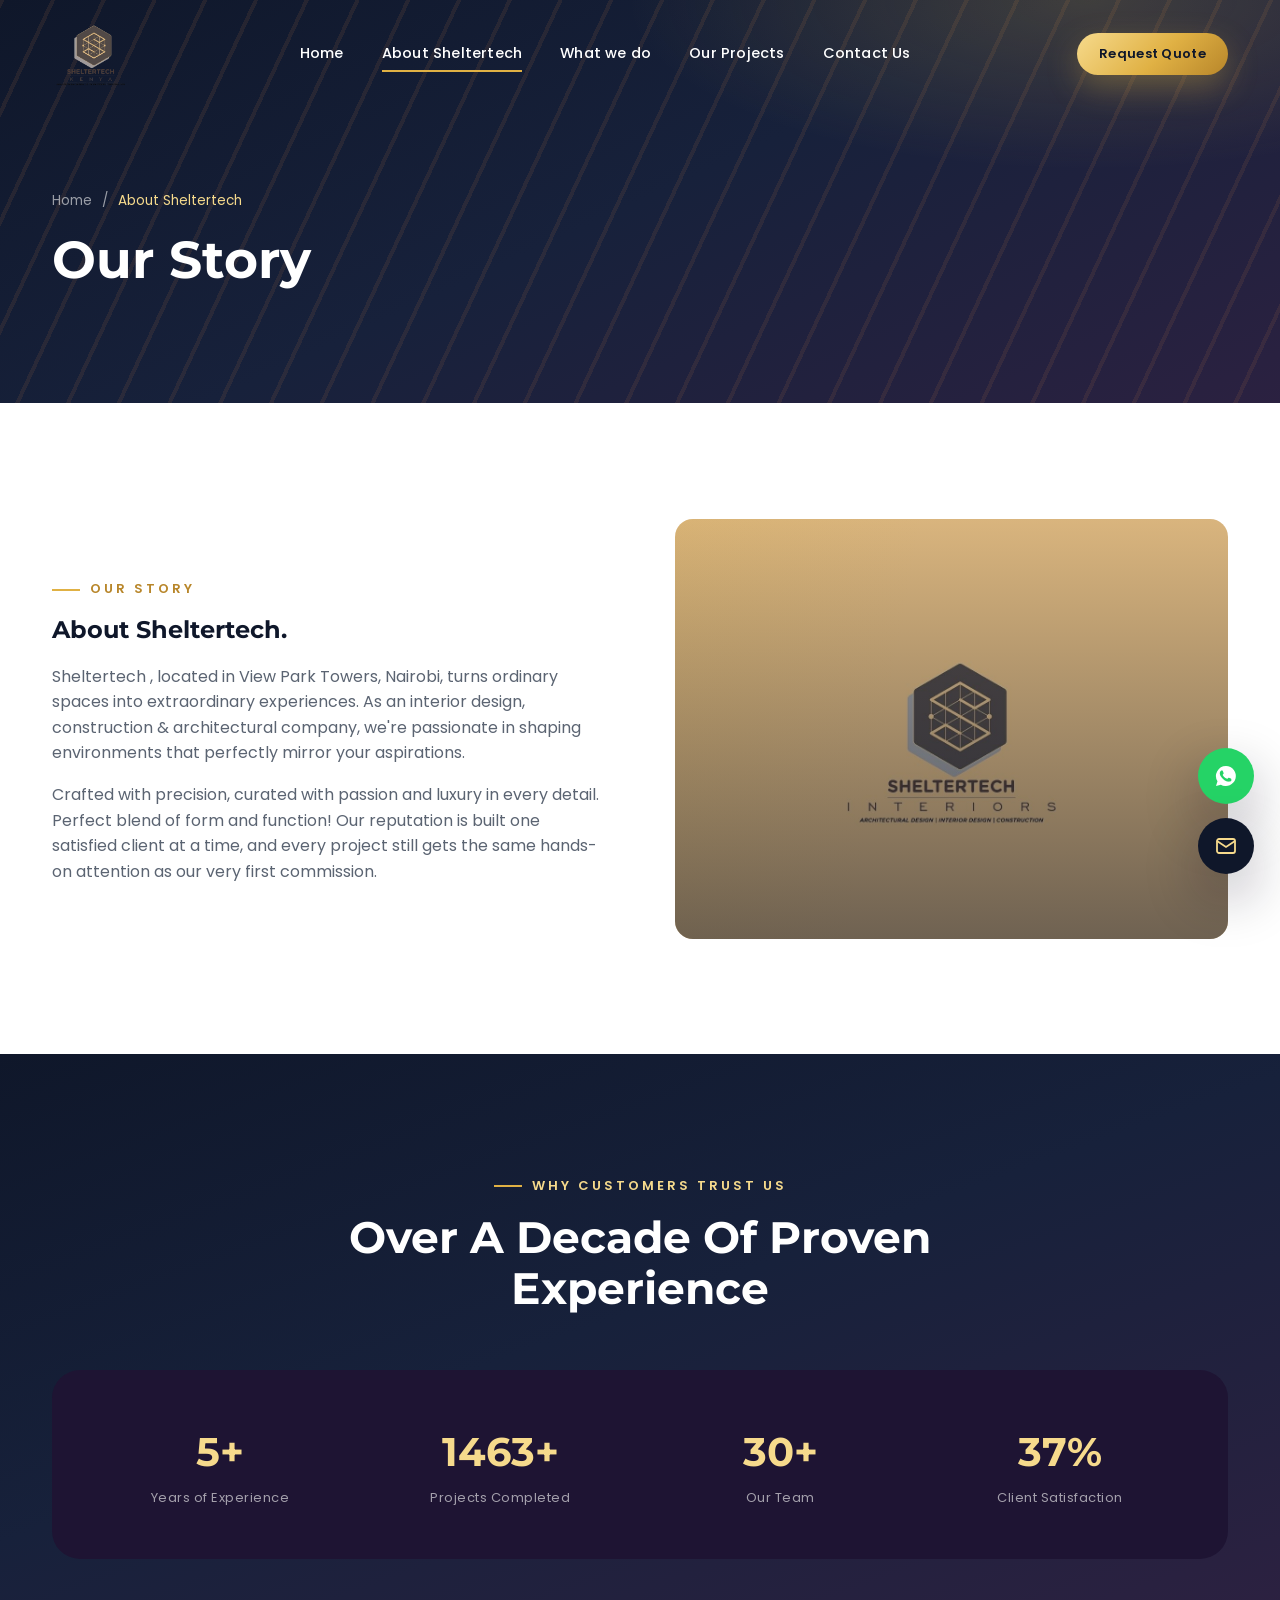
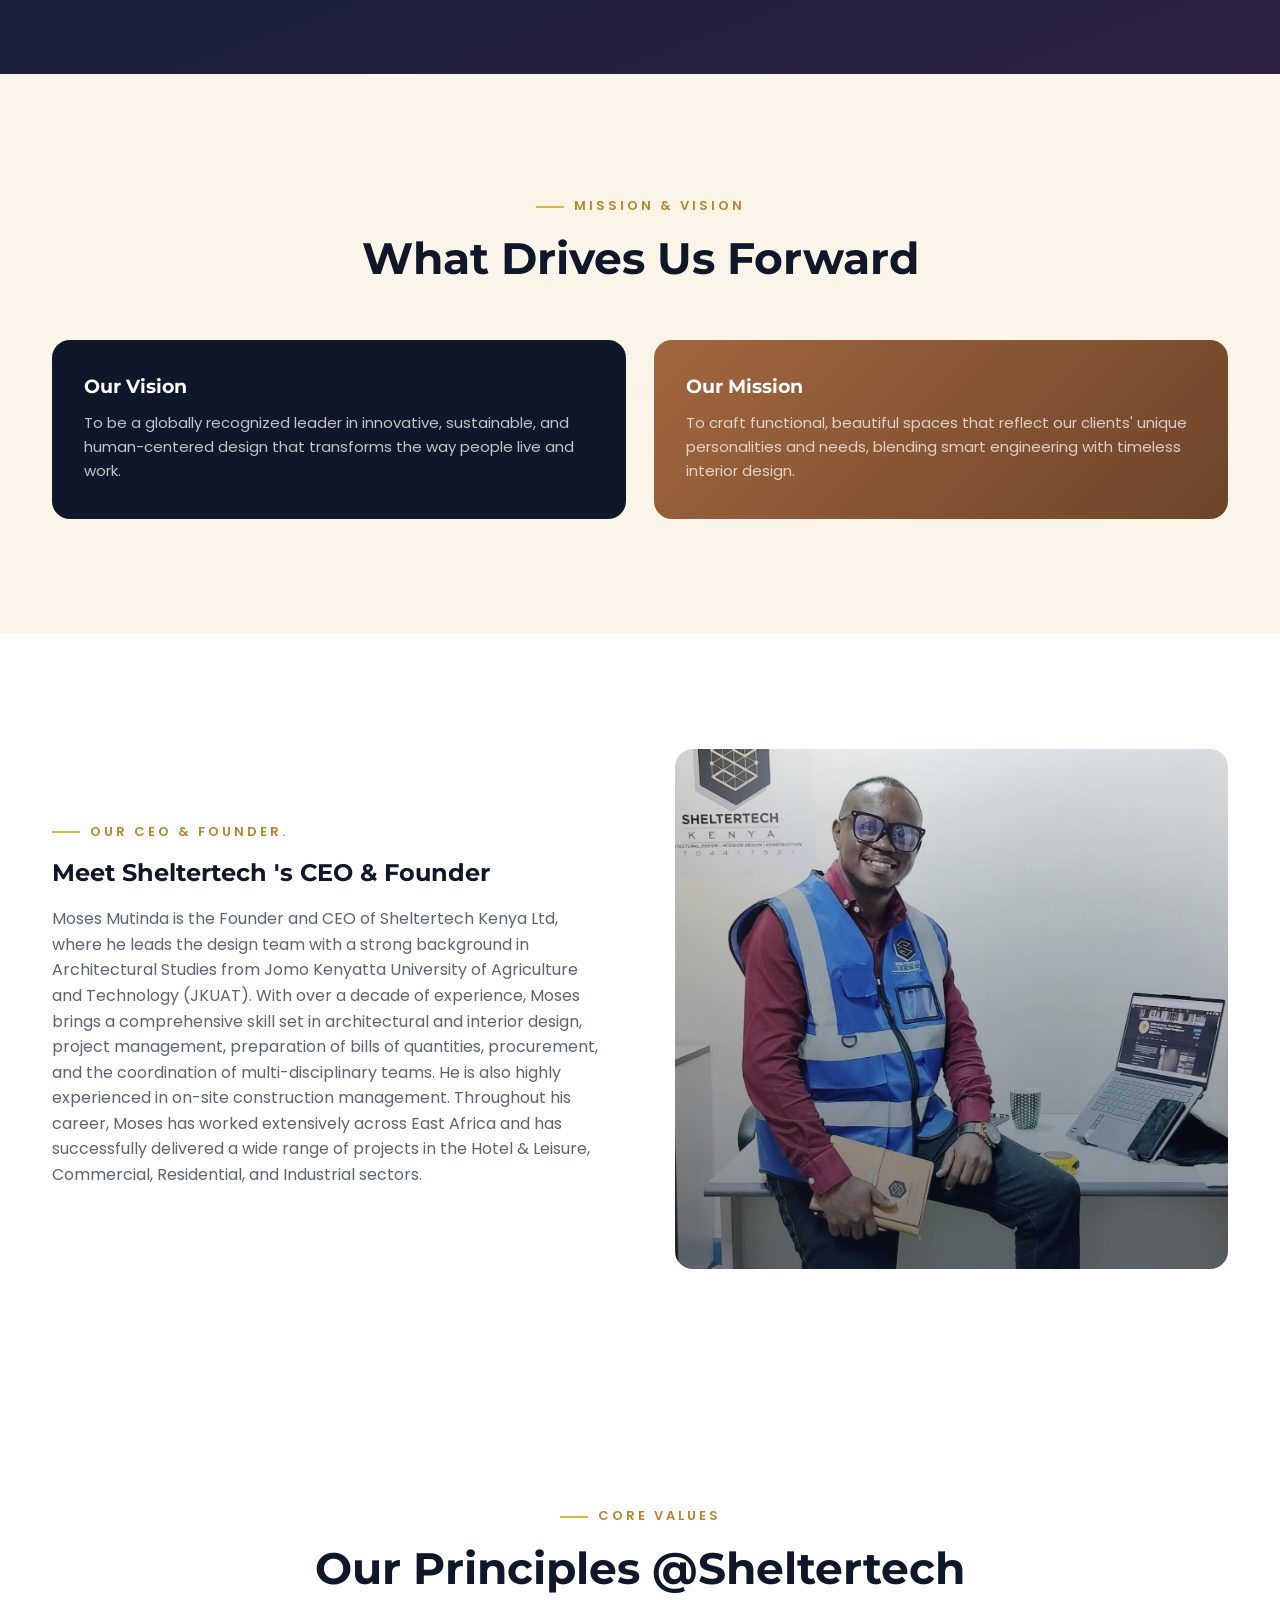
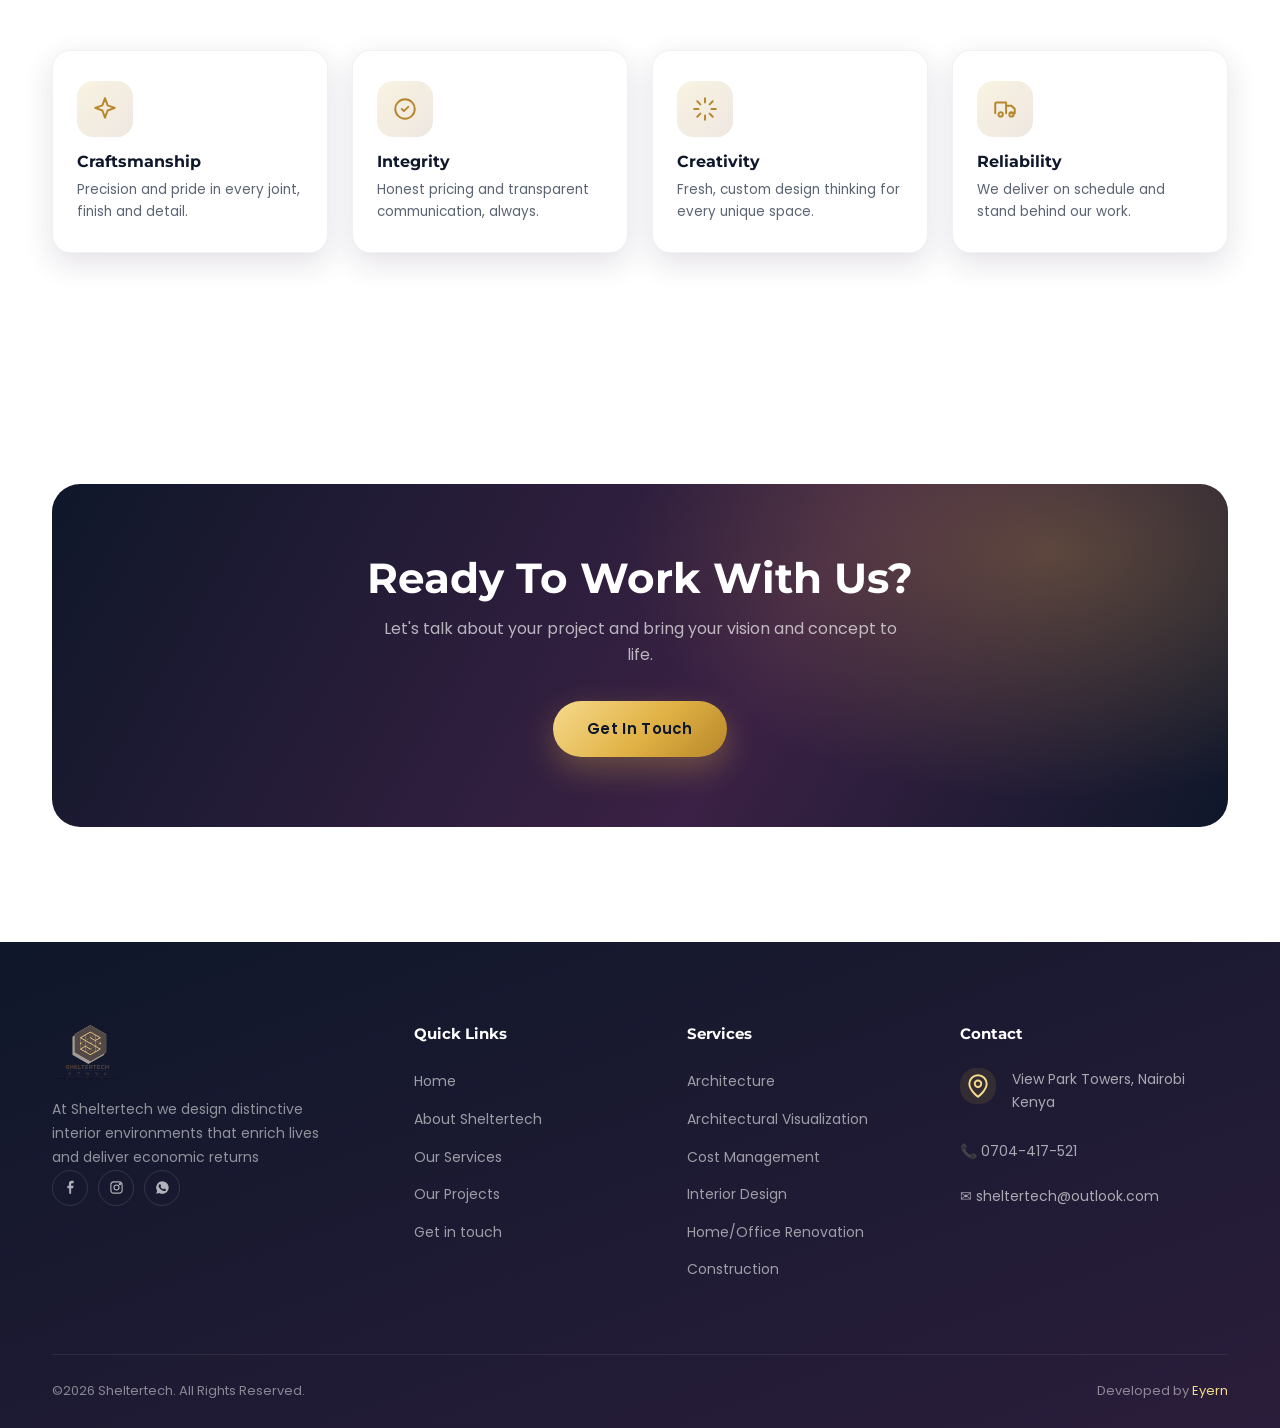
==== commit 6f61f4dd: "wood" ====
--- a/about.html
+++ b/about.html
@@ -24,7 +24,7 @@
   <!-- HEADER -->
   <header class="site-header">
     <div class="container nav-wrap">
-      <a href="index.html" class="brand" aria-label="Sheltertech home">
+      <a href="index.html" class="brand" aria-label="Sheltertech">
         <img src="images/logo.png" alt="" class="logo-full">
         <img src="images/logo.png" alt="Sheltertech" class="logo-light">
       </a>
